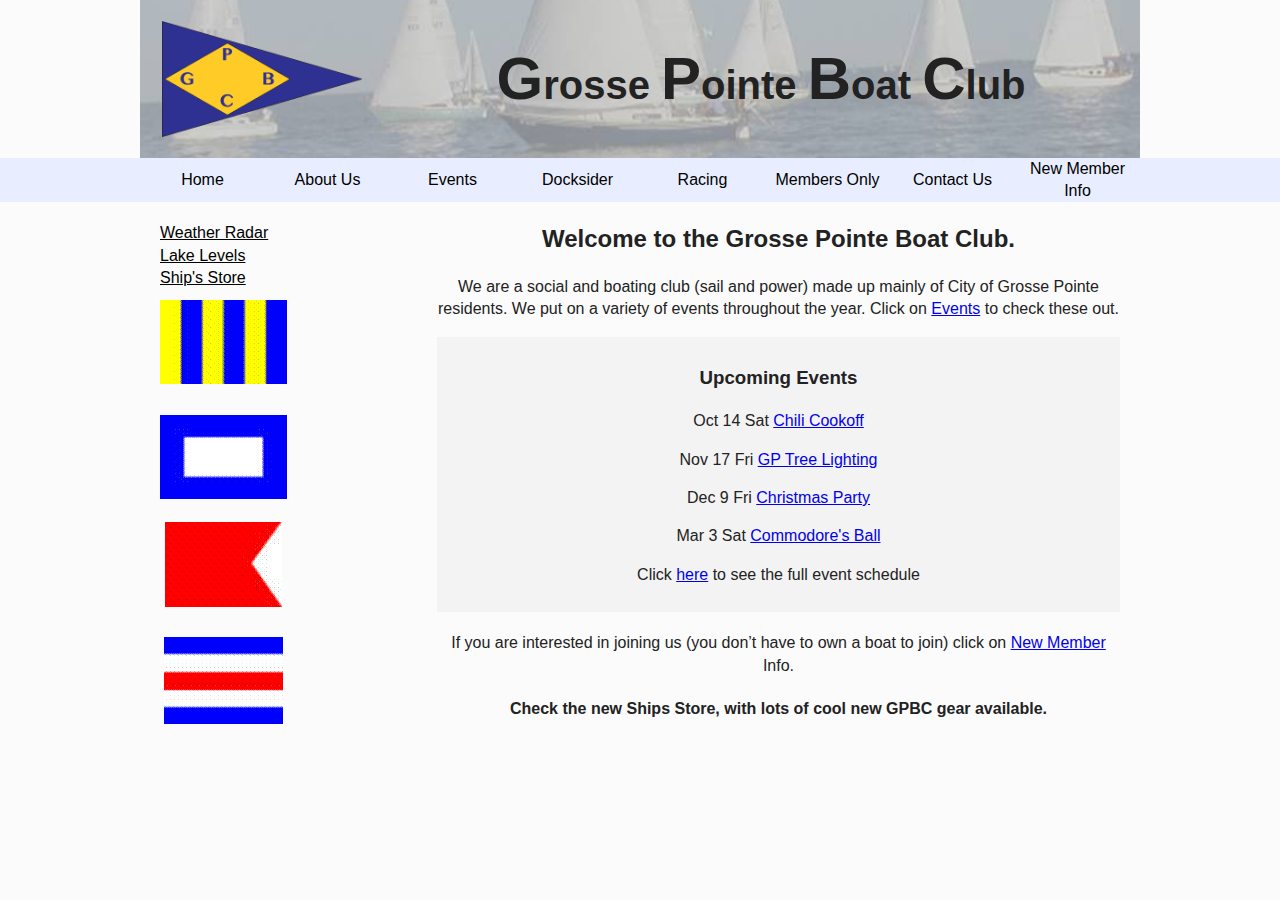
==== index.html @ 6b69a9a5 "Header styling and content changes." ====
<!doctype html>
<html class="no-js" lang="">
    <head>
        <meta charset="utf-8">
        <meta http-equiv="x-ua-compatible" content="ie=edge">
        <title>Grosse Pointe Boat Club Homepage</title>
        <meta name="description" content="">
        <meta name="viewport" content="width=device-width, initial-scale=1">

        <link rel="manifest" href="site.webmanifest">
        <link rel="apple-touch-icon" href="icon.png">
        <!-- Place favicon.ico in the root directory -->

        <link rel="stylesheet" href="css/normalize.css">
        <link rel="stylesheet" href="css/boilerplate.css">
        <link rel="stylesheet" href="libs/responsive-nav/responsive-nav.css">
        <script src="libs/responsive-nav/responsive-nav.min.js"></script>
        <link rel="stylesheet" href="css/custom/global.css" />
        <link rel="stylesheet" href="css/custom/index.css" />
    </head>
    <body>

      <!--[if lte IE 9]>
          <p class="browserupgrade">You are using an <strong>outdated</strong> browser. Please <a href="https://browsehappy.com/">upgrade your browser</a> to improve your experience and security.</p>
      <![endif]-->

      <!-- Page Content Begins -->

      <!-- Header content -->
      <header>
        <img src="img/gpbcFlag.png" alt="Grosse Pointe Boat Club Flag"/>
        <h1 class="desktop"><b>G</b><span>rosse </span><b>P</b><span>ointe </span><b>B</b><span>oat </span><b>C</b><span>lub<span></h1>
        <!-- <h1 class="mobile"><b>GPBC</b></h1> -->
      </header>

    <!-- Nav Content -->
    <menu>
      <a href="./index.html"><img class="logo mobile" src="img/gpbcFlag.png" /></a>
      <a href='#' id="custom-toggle" class="nav-toggle" aria-hidden="false">Menu</a>
    </menu>
      <div class="nav-bar">
        <nav class="nav-collapse">
                <div class="icon navItem"><a href="./index.html">Home</a></div>
                <div class="icon navItem"><a href="./about.html">About Us</a></div>
                <div class="icon navItem"><a href="img/pdf/eventSchedule.pdf" target="_blank">Events</a></div>
                <div class="icon navItem"><a href="http://us10.campaign-archive2.com/home/?u=386f546fe97ac197d1ae1ec9a&id=6bff07798b">Docksider</a></div>
                <div class="icon navItem"><a href="./racing.html">Racing</a></div>
                <div class="icon navItem"><a href="#">Members Only</a></div>
                <div class="icon navItem"><a href="#">Contact Us</a></div>
                <div class="icon navItem"><a href="#">New Member Info</a></div>
        </nav>
      </div>

      <!-- Main Content -->
        <section class="main">
            <div class="flagCol">
                <div class="flagColLinks">
                    <!-- Weather radar link -->
                    <a href="http://www.crh.noaa.gov/dtx">Weather Radar</a>
                    <!-- Lake levels link -->
                    <a href="http://www.lre.usace.army.mil/Missions/GreatLakesInformation/GreatLakesWaterLevels/WaterLevelForecast/MonthlyBulletinofGreatLakesWaterLevels.aspx">Lake Levels</a>
                    <!-- Ship's Store link -->
                    <a href="http://www.companycasuals.com/GPBCstore/start.jsp">Ship's Store</a>
                </div>
                <div class="flagColFlags">
                    <img src="img/maritimeFlags/gFlag.gif" alt="Maritime G flag"/>
                </div>
            </div>
            <div class="infoCol">
                <h2>Welcome to the Grosse Pointe Boat Club.</h2>
                <p>We are a social and boating club (sail and power) made up
                  mainly of City of Grosse Pointe residents.
                  We put on a variety of events throughout the year.
                  Click on <a href="img/pdf/eventSchedule.pdf">Events</a> to check these out.</p>
              <section class="upcomingEvents">
                  <h3>Upcoming Events</h3>
                  <div class="events">
                      <p><span>Oct 14 Sat </span><span><a href="img/pdf/chiliCookOff.pdf" target="_blank">Chili Cookoff</a></span></p>
                      <p><span>Nov 17 Fri </span><span><a href="img/pdf/wip.pdf" target="_blank">GP Tree Lighting</a></span></p>
                      <p><span>Dec 9 Fri </span><span><a href="img/pdf/xmas.pdf" target="_blank">Christmas Party</a></span></p>
                      <p><span>Mar 3 Sat </span><span><a href="img/pdf/wip.pdf" target="_blank">Commodore's Ball</a></span></p>
                  </div>
                  <p>Click <a href="img/pdf/eventSchedule.pdf" target="_blank">here</a> to see the full event schedule</p>
              </section>
                <p>If you are interested in joining us
                  (you don’t have to own a boat to join)
                  click on <a href="#">New Member</a> Info.
                </p>
                <h4>Check the new Ships Store, with lots of cool new GPBC gear available.</h4>

            </div>
        </section>

        <script src="js/vendor/modernizr-3.5.0.min.js"></script>
        <script src="https://code.jquery.com/jquery-3.2.1.min.js" integrity="sha256-hwg4gsxgFZhOsEEamdOYGBf13FyQuiTwlAQgxVSNgt4=" crossorigin="anonymous"></script>
        <script>window.jQuery || document.write('<script src="js/vendor/jquery-3.2.1.min.js"><\/script>')</script>
        <script>
            var nav = responsiveNav(".nav-collapse", { // Selector
                animate: true, // Boolean: Use CSS3 transitions, true or false
                transition: 350, // Integer: Speed of the transition, in milliseconds
                label: "Menu", // String: Label for the navigation toggle
                insert: "before", // String: Insert the toggle before or after the navigation
                customToggle: "custom-toggle", // Selector: Specify the ID of a custom toggle
                closeOnNavClick: false, // Boolean: Close the navigation when one of the links are clicked
                openPos: "static", // String: Position of the opened nav, relative or static
                navClass: "nav-collapse", // String: Default CSS class. If changed, you need to edit the CSS too!
                navActiveClass: "js-nav-active", // String: Class that is added to  element when nav is active
                jsClass: "js", // String: 'JS enabled' class which is added to  element
                init: function(){}, // Function: Init callback
                open: function(){
                  //$('menu .logo').toggle();
                }, // Function: Open callback
                close: function(){
                  //$('menu .logo)').toggle();
                } // Function: Close callback
            });
        </script>
        <script src="js/plugins.js"></script>
        <script src="js/main.js"></script>

        <!-- Google Analytics: change UA-XXXXX-Y to be your site's ID. -->
        <script>
            window.ga=function(){ga.q.push(arguments)};ga.q=[];ga.l=+new Date;
            ga('create','UA-XXXXX-Y','auto');ga('send','pageview')
        </script>
        <script src="https://www.google-analytics.com/analytics.js" async defer></script>
    </body>
</html>
---- css/boilerplate.css ----
/*! HTML5 Boilerplate v6.0.1 | MIT License | https://html5boilerplate.com/ */

/*
 * What follows is the result of much research on cross-browser styling.
 * Credit left inline and big thanks to Nicolas Gallagher, Jonathan Neal,
 * Kroc Camen, and the H5BP dev community and team.
 */

/* ==========================================================================
   Base styles: opinionated defaults
   ========================================================================== */

html {
    color: #222;
    font-size: 1em;
    line-height: 1.4;
}

/*
 * Remove text-shadow in selection highlight:
 * https://twitter.com/miketaylr/status/12228805301
 *
 * Vendor-prefixed and regular ::selection selectors cannot be combined:
 * https://stackoverflow.com/a/16982510/7133471
 *
 * Customize the background color to match your design.
 */

::-moz-selection {
    background: #b3d4fc;
    text-shadow: none;
}

::selection {
    background: #b3d4fc;
    text-shadow: none;
}

/*
 * A better looking default horizontal rule
 */

hr {
    display: block;
    height: 1px;
    border: 0;
    border-top: 1px solid #ccc;
    margin: 1em 0;
    padding: 0;
}

/*
 * Remove the gap between audio, canvas, iframes,
 * images, videos and the bottom of their containers:
 * https://github.com/h5bp/html5-boilerplate/issues/440
 */

audio,
canvas,
iframe,
img,
svg,
video {
    vertical-align: middle;
}

/*
 * Remove default fieldset styles.
 */

fieldset {
    border: 0;
    margin: 0;
    padding: 0;
}

/*
 * Allow only vertical resizing of textareas.
 */

textarea {
    resize: vertical;
}

/* ==========================================================================
   Browser Upgrade Prompt
   ========================================================================== */

.browserupgrade {
    margin: 0.2em 0;
    background: #ccc;
    color: #000;
    padding: 0.2em 0;
}

/* ==========================================================================
   Author's custom styles
   ========================================================================== */

















/* ==========================================================================
   Helper classes
   ========================================================================== */

/*
 * Hide visually and from screen readers
 */

.hidden {
    display: none !important;
}

/*
 * Hide only visually, but have it available for screen readers:
 * https://snook.ca/archives/html_and_css/hiding-content-for-accessibility
 *
 * 1. For long content, line feeds are not interpreted as spaces and small width
 *    causes content to wrap 1 word per line:
 *    https://medium.com/@jessebeach/beware-smushed-off-screen-accessible-text-5952a4c2cbfe
 */

.visuallyhidden {
    border: 0;
    clip: rect(0 0 0 0);
    -webkit-clip-path: inset(50%);
    clip-path: inset(50%);
    height: 1px;
    margin: -1px;
    overflow: hidden;
    padding: 0;
    position: absolute;
    width: 1px;
    white-space: nowrap; /* 1 */
}

/*
 * Extends the .visuallyhidden class to allow the element
 * to be focusable when navigated to via the keyboard:
 * https://www.drupal.org/node/897638
 */

.visuallyhidden.focusable:active,
.visuallyhidden.focusable:focus {
    clip: auto;
    -webkit-clip-path: none;
    clip-path: none;
    height: auto;
    margin: 0;
    overflow: visible;
    position: static;
    width: auto;
    white-space: inherit;
}

/*
 * Hide visually and from screen readers, but maintain layout
 */

.invisible {
    visibility: hidden;
}

/*
 * Clearfix: contain floats
 *
 * For modern browsers
 * 1. The space content is one way to avoid an Opera bug when the
 *    `contenteditable` attribute is included anywhere else in the document.
 *    Otherwise it causes space to appear at the top and bottom of elements
 *    that receive the `clearfix` class.
 * 2. The use of `table` rather than `block` is only necessary if using
 *    `:before` to contain the top-margins of child elements.
 */

.clearfix:before,
.clearfix:after {
    content: " "; /* 1 */
    display: table; /* 2 */
}

.clearfix:after {
    clear: both;
}


/* ==========================================================================
   EXAMPLE Media Queries for Responsive Design.
   These examples override the primary ('mobile first') styles.
   Modify as content requires.
   ========================================================================== */

@media only screen and (min-width: 35em) {
    /* Style adjustments for viewports that meet the condition */
}

@media print,
       (-webkit-min-device-pixel-ratio: 1.25),
       (min-resolution: 1.25dppx),
       (min-resolution: 120dpi) {
    /* Style adjustments for high resolution devices */
}

/* ==========================================================================
   Print styles.
   Inlined to avoid the additional HTTP request:
   http://www.phpied.com/delay-loading-your-print-css/
   ========================================================================== */

@media print {
    *,
    *:before,
    *:after {
        background: transparent !important;
        color: #000 !important; /* Black prints faster:
                                   http://www.sanbeiji.com/archives/953 */
        box-shadow: none !important;
        text-shadow: none !important;
    }

    a,
    a:visited {
        text-decoration: underline;
    }

    a[href]:after {
        content: " (" attr(href) ")";
    }

    abbr[title]:after {
        content: " (" attr(title) ")";
    }

    /*
     * Don't show links that are fragment identifiers,
     * or use the `javascript:` pseudo protocol
     */

    a[href^="#"]:after,
    a[href^="javascript:"]:after {
        content: "";
    }

    pre {
        white-space: pre-wrap !important;
    }
    pre,
    blockquote {
        border: 1px solid #999;
        page-break-inside: avoid;
    }

    /*
     * Printing Tables:
     * http://css-discuss.incutio.com/wiki/Printing_Tables
     */

    thead {
        display: table-header-group;
    }

    tr,
    img {
        page-break-inside: avoid;
    }

    p,
    h2,
    h3 {
        orphans: 3;
        widows: 3;
    }

    h2,
    h3 {
        page-break-after: avoid;
    }
}
---- libs/responsive-nav/responsive-nav.css ----
/*! responsive-nav.js 1.0.39 by @viljamis */

.nav-collapse ul {
  margin: 0;
  padding: 0;
  width: 100%;
  display: block;
  list-style: none;
}

.nav-collapse li {
  width: 100%;
  display: block;
}

.js .nav-collapse {
  clip: rect(0 0 0 0);
  max-height: 0;
  position: absolute;
  /*display: block;*/
  overflow: hidden;
  zoom: 1;
}

.nav-collapse.opened {
  max-height: 9999px;
}

.nav-toggle {
  -webkit-tap-highlight-color: rgba(0,0,0,0);
  -webkit-touch-callout: none;
  -webkit-user-select: none;
  -moz-user-select: none;
  -ms-user-select: none;
  -o-user-select: none;
  user-select: none;
}

@media screen and (min-width: 625px) {
  .js .nav-collapse {
    position: relative;
  }
  .js .nav-collapse.closed {
    max-height: none;
  }
  .nav-toggle {
    display: none;
  }
}
---- css/custom/global.css ----
/* Global Styling */
*, *:before, *:after {
  box-sizing: inherit;
}
html {
  box-sizing: border-box;
  font-family: sans-serif;
}

body {
    background-color: rgb(251, 251, 251);
}
/* Header Styling */
header {
  display: flex;
  align-items: center;
  width: 100%;
  max-width: 1000px;
  margin: 0px auto;
  padding: 10px 0px;
  background-image: url("../../img/sailboatsCropped.jpg") ;
  /*background-size: initial;*/
  background-repeat: no-repeat;
}

header * {
  display: inline;
}

header img {
  /*height: 96px;*/
  width: 200px;
  /*flex: 1;
  margin-top: 10px;*/
  margin-left: 22px;
}

header h1 {
  flex: 1;
  font-size: 40px;
  margin-left: 20px;
  text-align: center;
}

header b {
  font-size: 60px;
}

menu {
  display: flex;
  align-items: center;
  width: 100%;
  padding: 0px 10px;
  background-color: #e8eeff;
  margin: 0px;
  justify-content: space-between;
}

menu .logo {
  margin: 5px;
  width: 157px;
  /*width: 40px;*/
}

menu .nav-toggle {
  padding-right: 10px;
  text-decoration: none;
  color: black;
  font-size: 1.3rem;
}

.nav-bar {
  width: 100%;
  background: #e8eeff;
}

/* Navbar styling */
nav {
  display: flex;
  align-items: center;
  width: 100%;
  max-width: 1000px;
  margin: 0px auto;
  /*background: #e8eeff;*/
  /*justify-content: space-around;*/
}

#menu-toggle {display: none;}
.label-toggle {display: none;}

nav .icon {
  /*display: flex;*/
  flex: 1;
  text-align: center;
  padding:0px 10px;
  /*pointer-events: none;*/

}

nav .navItem {
  float: none;
  display: inline-block;
  width: auto;
  /*margin-left: .4em;*/
  /*margin-right: .2em;*/
}
nav a {
    color: black;
    text-decoration: none;
    transition: all .5s ease;
    text-align: center;

}

nav a:hover {
    /*background-color: #ccc;*/
    color: #aaa;
}

.mobile {
    display: none;
}


/* Main content styling */
.main {
  display: flex;
  /*align-items: center;*/
  width: 100%;
  max-width: 1000px;
  margin: 0px auto;
  padding-bottom: 40px;

}

.main div {

}

.flagCol {
    flex: 1;
    padding-left: 20px;
    margin: 20px 16px 0px 0px;
    /*background-color: #e8eeff;*/


}

.flagColLinks {
  margin-bottom: 10px;
  /*background: #eee;*/

}

.flagColLinks a {
  display: block;
  color: black;
}

.infoCol {
    text-align: center;
    flex: 3;
    /*padding: 0px 20px;*/
}
.infoCol p {
  padding: 0px 20px;
}

.infoSplash {
  display: flex;
  align-items: flex-end;
  justify-content: center;
  /*background: url(../../img/racing/secondWindCropped.jpg) no-repeat;
  background-position: bottom;
  background-size: 100%;*/
  height: 300px;
}
.infoSplash h2 {
  font-size: 5rem;
  text-align: center;
  color: #fff;
}

@media (max-width: 850px) {
  .infoSplash h2{
    font-size: 4.5rem;
  }
}

@media (max-width: 768px) {
    header h1 {
        margin: 0px;
    }
    header h1 span {
        display: none;
    }
    header h1 b {
        font-size: 90px;
    }
    .navBar {
        position:fixed;
    }
    .main {
        text-align: center;
    }
    .flagCol {
        display: none;
    }

}

/* Media Queries for responsive design */
@media (max-width: 625px) {
    header {
        display: none;
    }
    .mobile {
        display: inline-flex;
        flex-basis: 5rem;
    }
    .mobile.menu {
        width: 5rem;
        flex: none;
    }

    nav {
      flex-direction: column;
        justify-content: space-around;
        /*position: fixed;*/
    }

    nav a {
          font-size: 1.7rem;
    }

    /*nav .navItem {
        display: none;
    }*/

    body {
        background: url("../../img/sailboats.jpg") no-repeat center center fixed;
        background-size: cover;
        /*background-repeat: no-repeat;*/
    }

    .flagCol {
        display: none;
    }

    .infoSplash {
      height: auto;
      background: none;
    }
    .infoSplash h2 {
      font-size: 2rem;
      color: black;
    }



}
---- css/custom/index.css ----
@media (max-width: 325px) {
    .events span {
        display: block;
    }
}

.upcomingEvents {
    background: rgba(238, 238, 238, 0.6);
    padding: 10px 30px;
    margin-bottom: 20px;
    margin-right: 20px;
    margin-left: 20px;

}

.upcomingEvents h3 {
    text-align: center;
}
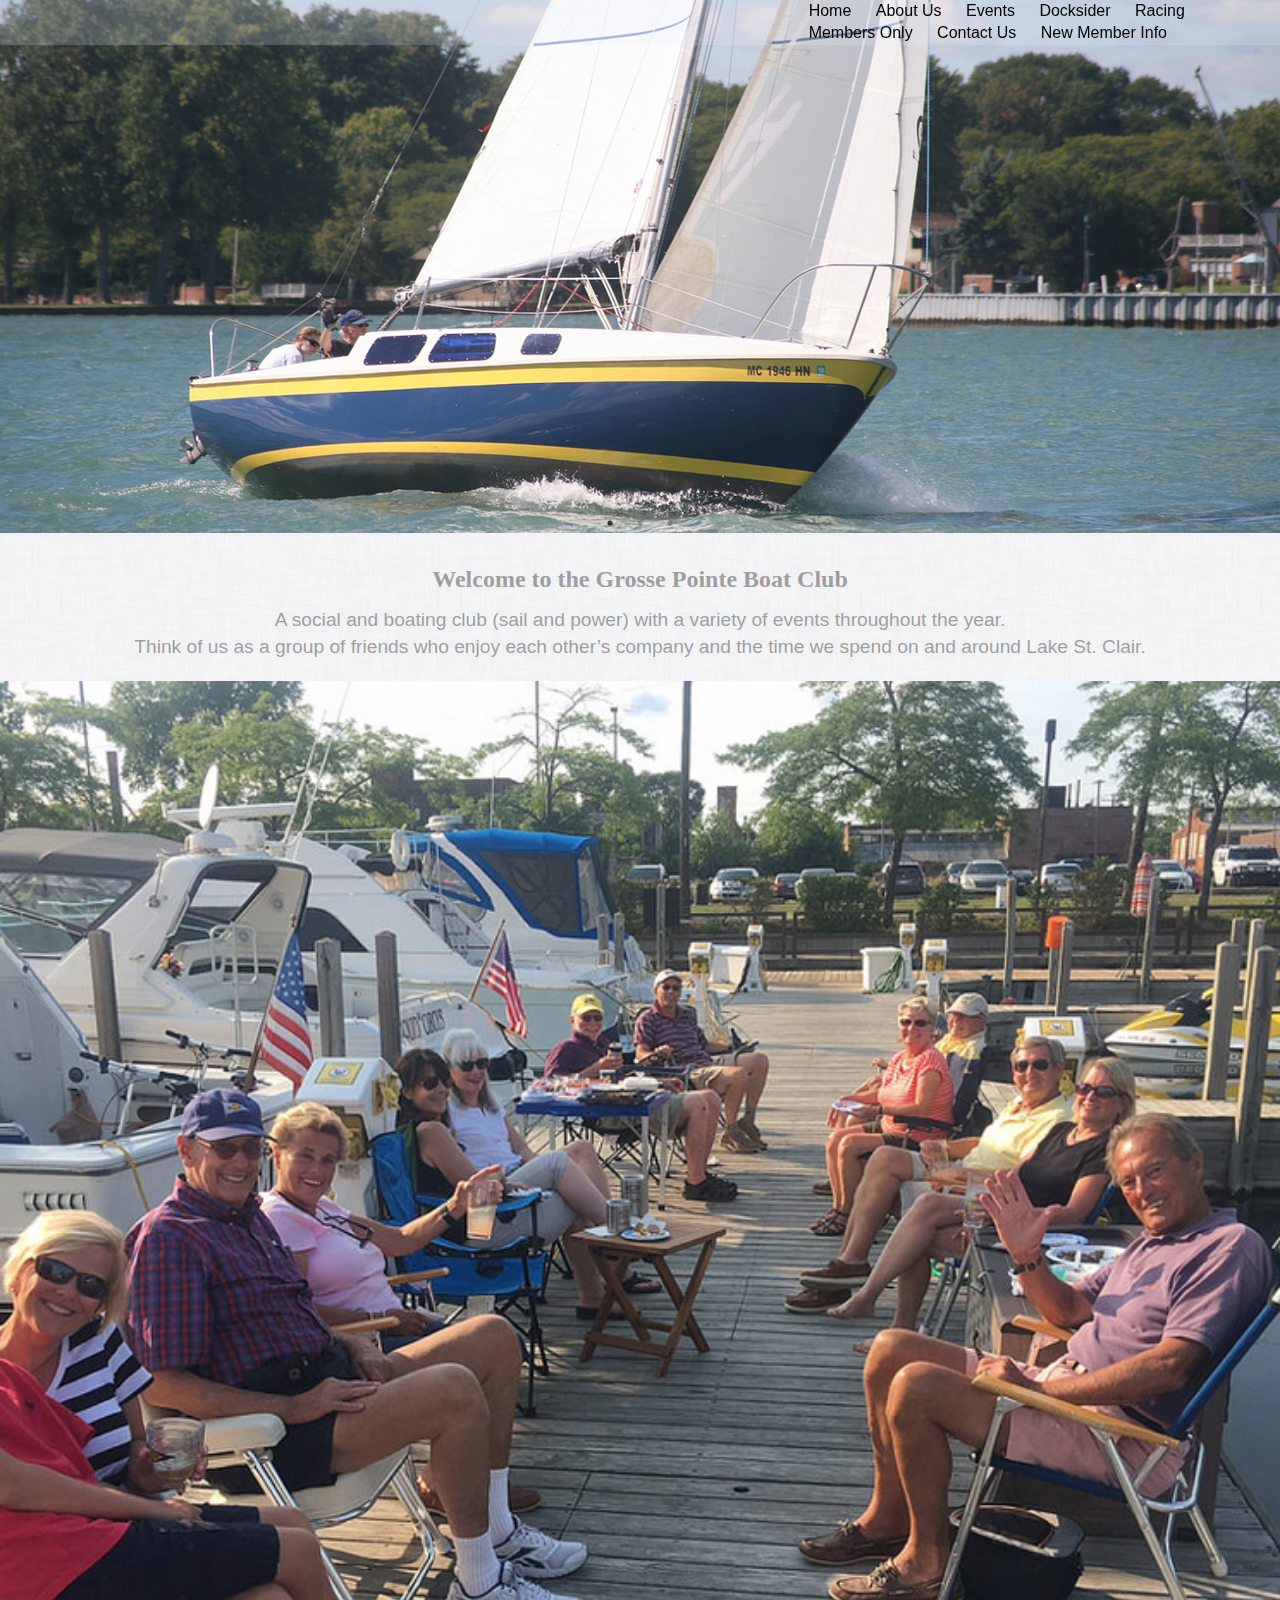
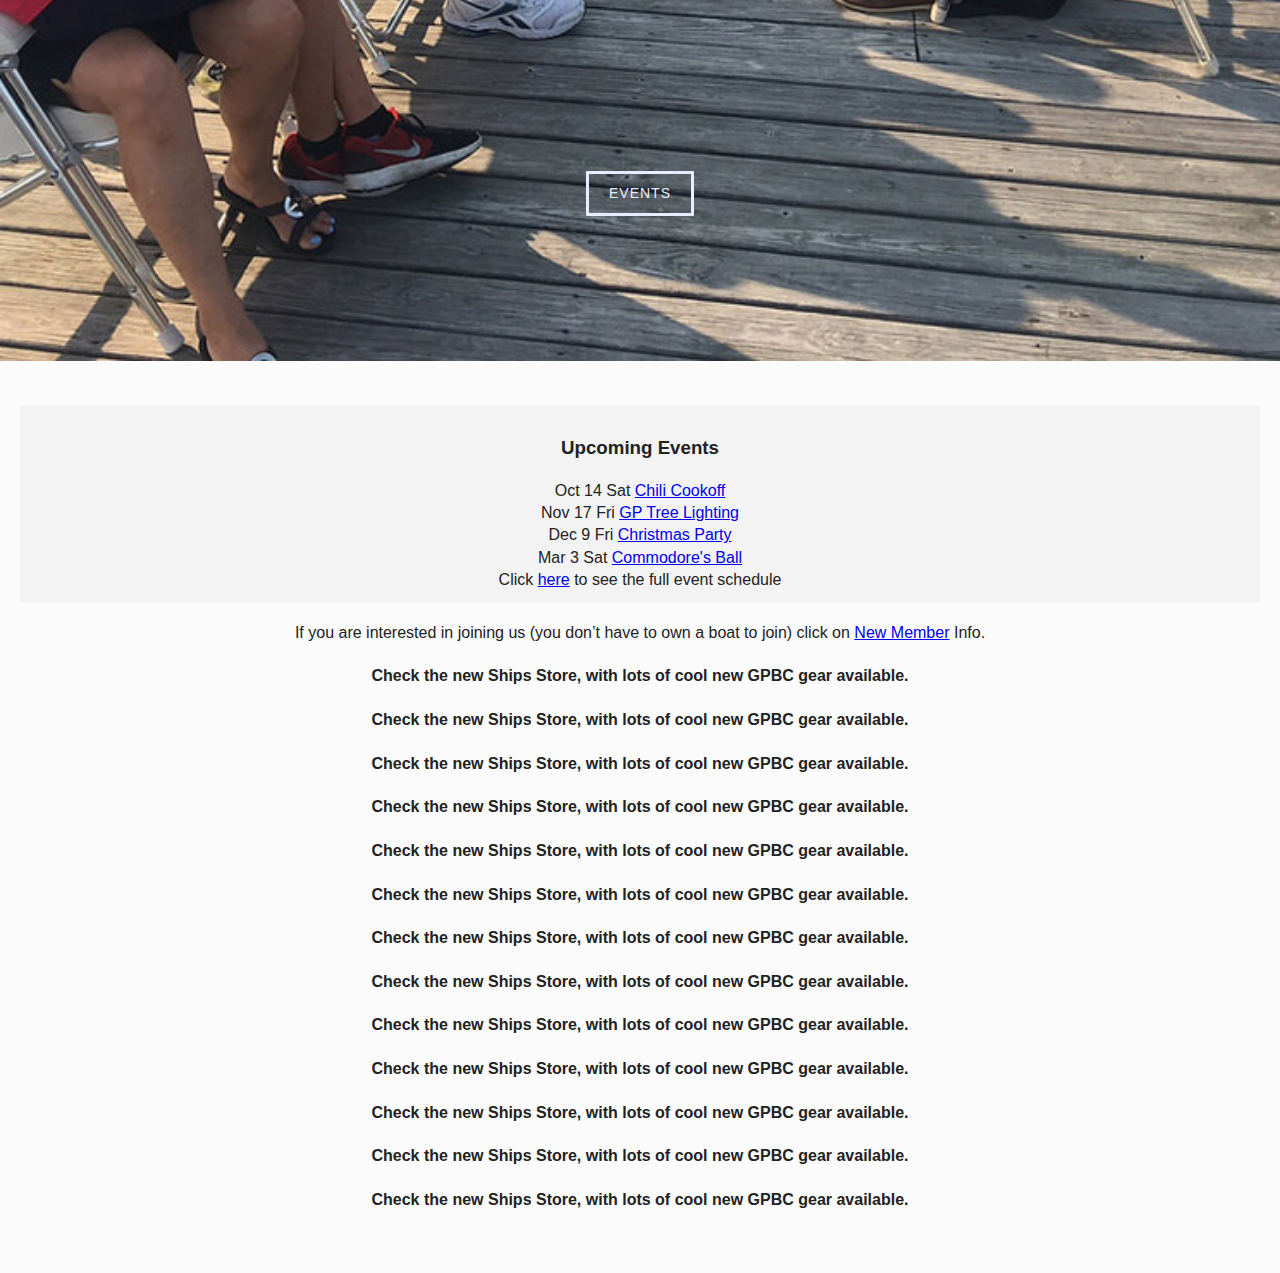
==== commit 44107fe9: "Responsive design for index.html page." ====
--- a/index.html
+++ b/index.html
@@ -15,6 +15,8 @@
         <link rel="stylesheet" href="css/boilerplate.css">
         <link rel="stylesheet" href="libs/responsive-nav/responsive-nav.css">
         <script src="libs/responsive-nav/responsive-nav.min.js"></script>
+        <link rel="stylesheet" href="libs/slick/slick.css" />
+        <link rel="stylesheet" href="libs/slick/slick-theme.css" />
         <link rel="stylesheet" href="css/custom/global.css" />
         <link rel="stylesheet" href="css/custom/index.css" />
     </head>
@@ -34,44 +36,53 @@
       </header>
 
     <!-- Nav Content -->
-    <menu>
-      <a href="./index.html"><img class="logo mobile" src="img/gpbcFlag.png" /></a>
-      <a href='#' id="custom-toggle" class="nav-toggle" aria-hidden="false">Menu</a>
-    </menu>
-      <div class="nav-bar">
-        <nav class="nav-collapse">
-                <div class="icon navItem"><a href="./index.html">Home</a></div>
-                <div class="icon navItem"><a href="./about.html">About Us</a></div>
-                <div class="icon navItem"><a href="img/pdf/eventSchedule.pdf" target="_blank">Events</a></div>
-                <div class="icon navItem"><a href="http://us10.campaign-archive2.com/home/?u=386f546fe97ac197d1ae1ec9a&id=6bff07798b">Docksider</a></div>
-                <div class="icon navItem"><a href="./racing.html">Racing</a></div>
-                <div class="icon navItem"><a href="#">Members Only</a></div>
-                <div class="icon navItem"><a href="#">Contact Us</a></div>
-                <div class="icon navItem"><a href="#">New Member Info</a></div>
-        </nav>
-      </div>
+      <nav>
+          <menu>
+            <a href="./index.html"><img class="logo mobile" src="img/gpbcFlagLogo.png" /></a>
+            <a href='#' id="custom-toggle" class="nav-toggle" aria-hidden="false">Menu</a>
+          </menu>
+          <div class="nav-collapse">
+                  <div class="icon navItem"><a href="./index.html">Home</a></div>
+                  <div class="icon navItem"><a href="./about.html">About Us</a></div>
+                  <div class="icon navItem"><a href="img/pdf/eventSchedule.pdf" target="_blank">Events</a></div>
+                  <div class="icon navItem"><a href="http://us10.campaign-archive2.com/home/?u=386f546fe97ac197d1ae1ec9a&id=6bff07798b">Docksider</a></div>
+                  <div class="icon navItem"><a href="./racing.html">Racing</a></div>
+                  <div class="icon navItem"><a href="#">Members Only</a></div>
+                  <div class="icon navItem"><a href="#">Contact Us</a></div>
+                  <div class="icon navItem"><a href="#">New Member Info</a></div>
+          </div>
+      </nav
 
       <!-- Main Content -->
         <section class="main">
-            <div class="flagCol">
-                <div class="flagColLinks">
-                    <!-- Weather radar link -->
-                    <a href="http://www.crh.noaa.gov/dtx">Weather Radar</a>
-                    <!-- Lake levels link -->
-                    <a href="http://www.lre.usace.army.mil/Missions/GreatLakesInformation/GreatLakesWaterLevels/WaterLevelForecast/MonthlyBulletinofGreatLakesWaterLevels.aspx">Lake Levels</a>
-                    <!-- Ship's Store link -->
-                    <a href="http://www.companycasuals.com/GPBCstore/start.jsp">Ship's Store</a>
-                </div>
-                <div class="flagColFlags">
-                    <img src="img/maritimeFlags/gFlag.gif" alt="Maritime G flag"/>
-                </div>
+            <div class="carousel small">
+              <div class="imgSmall"><img src="img/racing/secondWind/secondWind_small.jpg" alt=""/></div>
+              <div class="imgMed"><img src="img/racing/secondWind/secondWind_small.jpg" alt=""/></div>
+              <div class="imgLarge"><img src="img/racing/secondWind/secondWind_small.jpg" alt=""/></div>
             </div>
+            <div class="carousel med">
+              <div class="imgSmall"><img src="img/racing/secondWind/secondWind_med.jpg" alt=""/></div>
+              <div class="imgMed"><img src="img/racing/secondWind/secondWind_med.jpg" alt=""/></div>
+              <div class="imgLarge"><img src="img/racing/secondWind/secondWind_med.jpg" alt=""/></div>
+            </div>
+            <div class="carousel large">
+              <div class="imgSmall"><img src="img/racing/secondWind/secondWind_large.jpg" alt=""/></div>
+              <div class="imgMed"><img src="img/racing/secondWind/secondWind_large.jpg" alt=""/></div>
+              <div class="imgLarge"><img src="img/racing/secondWind/secondWind_large.jpg" alt=""/></div>
+            </div>
+
             <div class="infoCol">
-                <h2>Welcome to the Grosse Pointe Boat Club.</h2>
-                <p>We are a social and boating club (sail and power) made up
-                  mainly of City of Grosse Pointe residents.
-                  We put on a variety of events throughout the year.
-                  Click on <a href="img/pdf/eventSchedule.pdf">Events</a> to check these out.</p>
+              <div class="intro">
+                <h2>Welcome to the Grosse Pointe Boat Club</h2>
+                <p>A social and boating club (sail and power) with a variety of events throughout the year.</p>
+                <p>Think of us as a group of friends who enjoy each other’s company and the time we spend on and around Lake St. Clair.</p>
+                  <!-- Click on <a href="img/pdf/eventSchedule.pdf">Events</a> to check these out.</p> -->
+              </div>
+              <div class="events">
+
+                <img src="img/party/partyPhoto_small.jpg" />
+                <a class="btn" href="#">Events</a>
+              </div>
               <section class="upcomingEvents">
                   <h3>Upcoming Events</h3>
                   <div class="events">
@@ -88,32 +99,28 @@
                 </p>
                 <h4>Check the new Ships Store, with lots of cool new GPBC gear available.</h4>
 
+                <h4>Check the new Ships Store, with lots of cool new GPBC gear available.</h4>
+                <h4>Check the new Ships Store, with lots of cool new GPBC gear available.</h4>
+                <h4>Check the new Ships Store, with lots of cool new GPBC gear available.</h4>
+                <h4>Check the new Ships Store, with lots of cool new GPBC gear available.</h4>
+                <h4>Check the new Ships Store, with lots of cool new GPBC gear available.</h4>
+                <h4>Check the new Ships Store, with lots of cool new GPBC gear available.</h4>
+                <h4>Check the new Ships Store, with lots of cool new GPBC gear available.</h4>
+                <h4>Check the new Ships Store, with lots of cool new GPBC gear available.</h4>
+                <h4>Check the new Ships Store, with lots of cool new GPBC gear available.</h4>
+                <h4>Check the new Ships Store, with lots of cool new GPBC gear available.</h4>
+                <h4>Check the new Ships Store, with lots of cool new GPBC gear available.</h4>
+                <h4>Check the new Ships Store, with lots of cool new GPBC gear available.</h4>
             </div>
         </section>
 
         <script src="js/vendor/modernizr-3.5.0.min.js"></script>
         <script src="https://code.jquery.com/jquery-3.2.1.min.js" integrity="sha256-hwg4gsxgFZhOsEEamdOYGBf13FyQuiTwlAQgxVSNgt4=" crossorigin="anonymous"></script>
         <script>window.jQuery || document.write('<script src="js/vendor/jquery-3.2.1.min.js"><\/script>')</script>
-        <script>
-            var nav = responsiveNav(".nav-collapse", { // Selector
-                animate: true, // Boolean: Use CSS3 transitions, true or false
-                transition: 350, // Integer: Speed of the transition, in milliseconds
-                label: "Menu", // String: Label for the navigation toggle
-                insert: "before", // String: Insert the toggle before or after the navigation
-                customToggle: "custom-toggle", // Selector: Specify the ID of a custom toggle
-                closeOnNavClick: false, // Boolean: Close the navigation when one of the links are clicked
-                openPos: "static", // String: Position of the opened nav, relative or static
-                navClass: "nav-collapse", // String: Default CSS class. If changed, you need to edit the CSS too!
-                navActiveClass: "js-nav-active", // String: Class that is added to  element when nav is active
-                jsClass: "js", // String: 'JS enabled' class which is added to  element
-                init: function(){}, // Function: Init callback
-                open: function(){
-                  //$('menu .logo').toggle();
-                }, // Function: Open callback
-                close: function(){
-                  //$('menu .logo)').toggle();
-                } // Function: Close callback
-            });
+        <script src="libs/slick/slick.js"></script>
+        <script src="js/menu.js"></script>
+        <script src="js/carousel.js"></script>
+        <script type="text/javascript">
         </script>
         <script src="js/plugins.js"></script>
         <script src="js/main.js"></script>
--- a/css/custom/global.css
+++ b/css/custom/global.css
@@ -10,9 +10,34 @@
 body {
     background-color: rgb(251, 251, 251);
 }
+
+.btn {
+  display: inline-block;
+  margin-bottom: 0;
+  font-weight: 500;
+  text-align: center;
+  vertical-align: middle;
+  cursor: pointer;
+  background-image: none;
+  border: 3px solid transparent;
+  white-space: nowrap;
+  padding: 8px 20px;
+  font-size: 14px;
+  line-height: 1.66666667;
+  border-radius: 1px;
+  user-select: none;
+  text-transform: uppercase;
+  letter-spacing: 1px;
+  transition: all 0.5s ease;
+  color: rgba(232, 238, 255, 1);
+  background-color: transparent;
+  border-color: rgba(232, 238, 255, 1);
+  text-decoration: none;
+}
 /* Header Styling */
 header {
   display: flex;
+  flex-direction: column;
   align-items: center;
   width: 100%;
   max-width: 1000px;
@@ -23,6 +48,10 @@
   background-repeat: no-repeat;
 }
 
+header {
+  display: none;
+}
+
 header * {
   display: inline;
 }
@@ -51,13 +80,18 @@
   align-items: center;
   width: 100%;
   padding: 0px 10px;
-  background-color: #e8eeff;
+  background-color: rgba(232, 238, 255, 0.2);
   margin: 0px;
   justify-content: space-between;
 }
+h2 {
+  margin: 0px;
+  padding: 10px;
+}
 
 menu .logo {
   margin: 5px;
+  margin-top: 10px;
   width: 157px;
   /*width: 40px;*/
 }
@@ -71,16 +105,21 @@
 
 .nav-bar {
   width: 100%;
-  background: #e8eeff;
+  background: rgba(232, 238, 255, 0.2);
 }
 
 /* Navbar styling */
 nav {
+  position: fixed;
+  right: 0;
+  left: 0;
   display: flex;
   align-items: center;
   width: 100%;
-  max-width: 1000px;
+  /*max-width: 1000px;*/
   margin: 0px auto;
+  background: rgba(232, 238, 255, 0.2);
+  z-index: 100;
   /*background: #e8eeff;*/
   /*justify-content: space-around;*/
 }
@@ -97,6 +136,10 @@
 
 }
 
+/*nav .nav-collapse {
+  display: flex;
+}*/
+
 nav .navItem {
   float: none;
   display: inline-block;
@@ -124,25 +167,16 @@
 
 /* Main content styling */
 .main {
-  display: flex;
+  /*display: flex;*/
   /*align-items: center;*/
   width: 100%;
-  max-width: 1000px;
+  /*max-width: 1000px;*/
   margin: 0px auto;
   padding-bottom: 40px;
 
 }
 
 .main div {
-
-}
-
-.flagCol {
-    flex: 1;
-    padding-left: 20px;
-    margin: 20px 16px 0px 0px;
-    /*background-color: #e8eeff;*/
-
 
 }
 
@@ -162,8 +196,18 @@
     flex: 3;
     /*padding: 0px 20px;*/
 }
+
+.infoCol h2 {
+  font-family: serif;
+  /*text-transform: uppercase;*/
+}
 .infoCol p {
   padding: 0px 20px;
+  margin: 0px;
+}
+
+.infoCol img {
+  width: 100%
 }
 
 .infoSplash {
--- a/css/custom/index.css
+++ b/css/custom/index.css
@@ -2,6 +2,55 @@
     .events span {
         display: block;
     }
+}
+
+.carousel.slick-slider {
+  margin: 0px;
+}
+.carousel.small {
+  display: none;
+}
+.carousel.med {
+  display: none;
+}
+.carousel.large {
+  display: block;
+}
+.carousel img {
+  width: 100%;
+}
+
+.slick-dots {
+  bottom: 0px;
+}
+
+.infoCol .intro {
+  background: linear-gradient( rgba(232, 238, 255, 0.1), rgba(232, 238, 255, 0.1)), url("../../img/textures/dust_scratches.png");
+  color: rgba(120,120,120, 0.7);
+  padding: 20px 10px;
+}
+
+.intro p {
+  font-size: 1.2rem;
+}
+
+.events {
+
+}
+
+.eventSpacer {
+
+  position: relative;
+}
+
+.events .btn {
+  position: relative;
+  bottom: 190px;
+  vertical-align: middle;
+}
+
+.events img {
+
 }
 
 .upcomingEvents {
@@ -16,3 +65,29 @@
 .upcomingEvents h3 {
     text-align: center;
 }
+
+/*@media (min-width: 385px) and (max-width: 600px) {
+  .carousel.small {
+    display: none;
+  }
+
+  .carousel.med {
+    display: block;
+  }
+
+  .carousel.large {
+    display: none;
+  }
+}
+
+@media (max-width: 384px) {
+  .carousel.small {
+    display: block;
+  }
+  .carousel.med {
+    display: none;
+  }
+  .carousel.large {
+    display: none;
+  }
+}*/
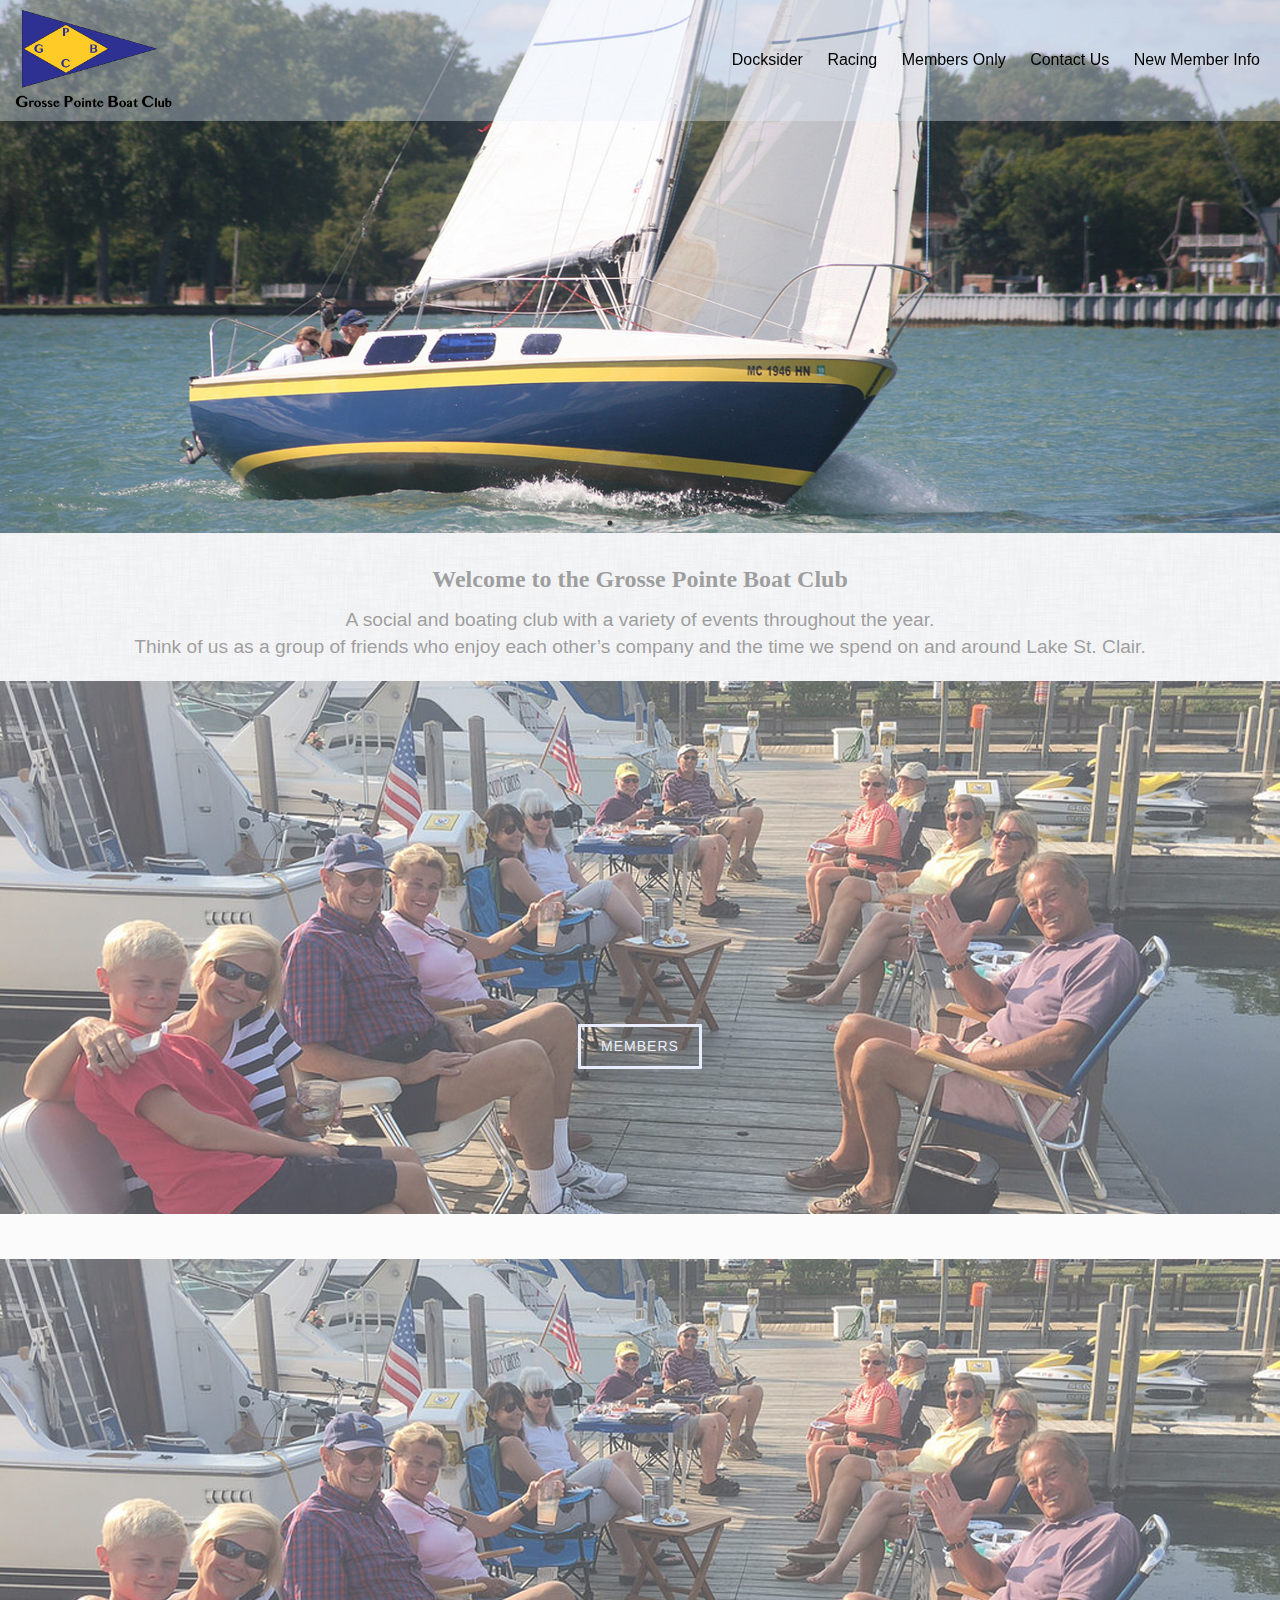
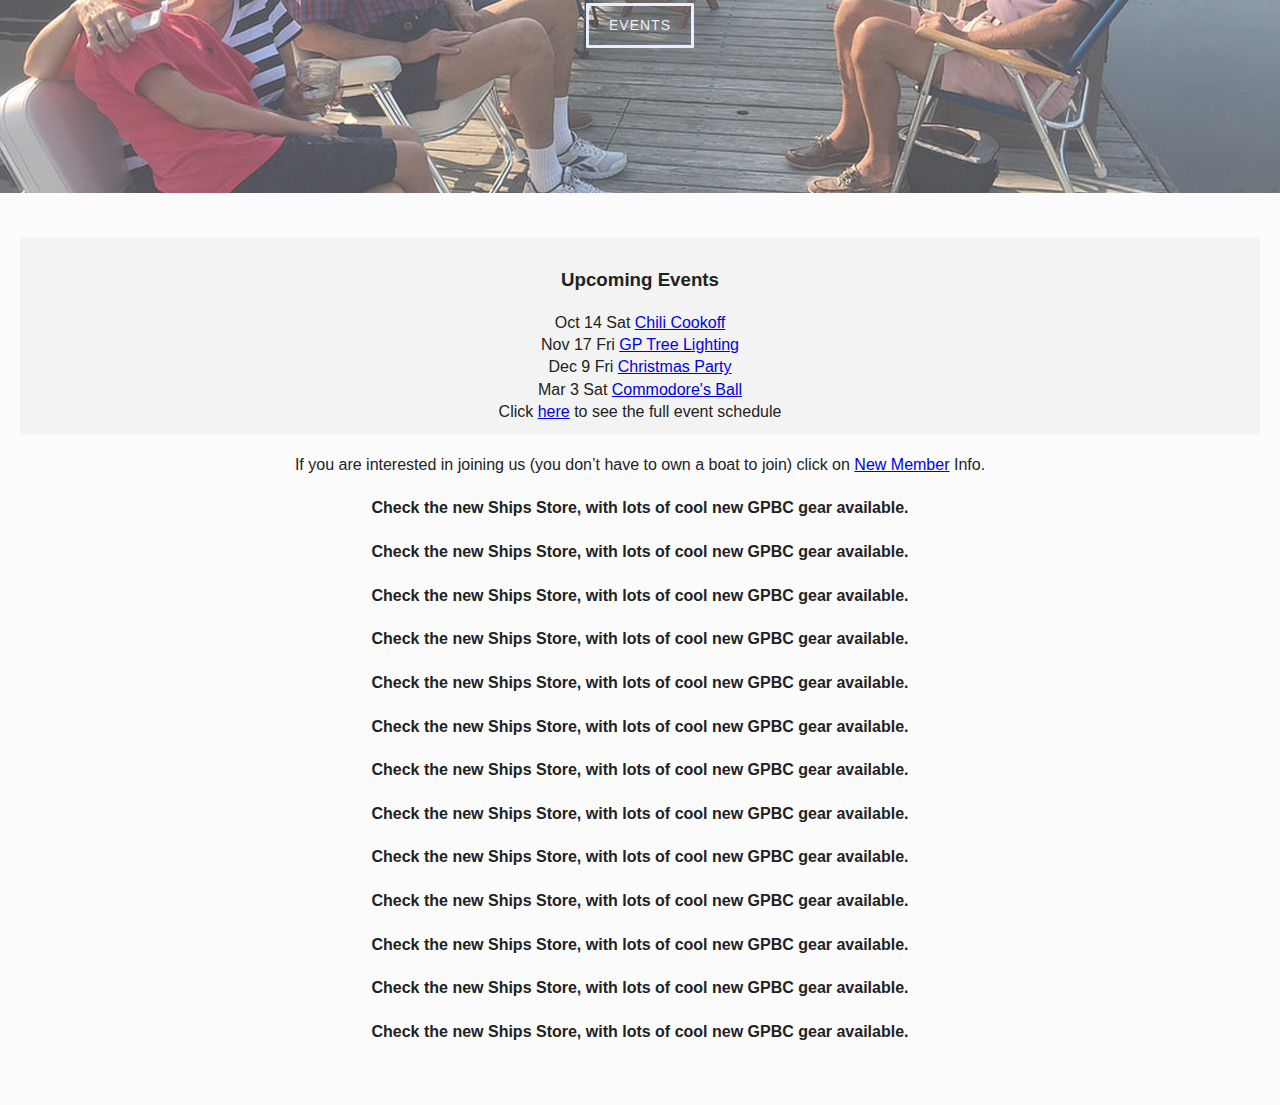
==== commit a9afa7dd: "wonderful source control." ====
--- a/index.html
+++ b/index.html
@@ -40,17 +40,15 @@
           <menu>
             <a href="./index.html"><img class="logo mobile" src="img/gpbcFlagLogo.png" /></a>
             <a href='#' id="custom-toggle" class="nav-toggle" aria-hidden="false">Menu</a>
+            <div class="nav-collapse">
+                    <div class="icon navItem"><a href="http://us10.campaign-archive2.com/home/?u=386f546fe97ac197d1ae1ec9a&id=6bff07798b">Docksider</a></div>
+                    <div class="icon navItem"><a href="./racing.html">Racing</a></div>
+                    <div class="icon navItem"><a href="#">Members Only</a></div>
+                    <div class="icon navItem"><a href="#">Contact Us</a></div>
+                    <div class="icon navItem"><a href="#">New Member Info</a></div>
+            </div>
           </menu>
-          <div class="nav-collapse">
-                  <div class="icon navItem"><a href="./index.html">Home</a></div>
-                  <div class="icon navItem"><a href="./about.html">About Us</a></div>
-                  <div class="icon navItem"><a href="img/pdf/eventSchedule.pdf" target="_blank">Events</a></div>
-                  <div class="icon navItem"><a href="http://us10.campaign-archive2.com/home/?u=386f546fe97ac197d1ae1ec9a&id=6bff07798b">Docksider</a></div>
-                  <div class="icon navItem"><a href="./racing.html">Racing</a></div>
-                  <div class="icon navItem"><a href="#">Members Only</a></div>
-                  <div class="icon navItem"><a href="#">Contact Us</a></div>
-                  <div class="icon navItem"><a href="#">New Member Info</a></div>
-          </div>
+
       </nav
 
       <!-- Main Content -->
@@ -72,15 +70,25 @@
             </div>
 
             <div class="infoCol">
-              <div class="intro">
+              <div class="info">
                 <h2>Welcome to the Grosse Pointe Boat Club</h2>
-                <p>A social and boating club (sail and power) with a variety of events throughout the year.</p>
+                <p>A social and boating club with a variety of events throughout the year.</p>
                 <p>Think of us as a group of friends who enjoy each other’s company and the time we spend on and around Lake St. Clair.</p>
                   <!-- Click on <a href="img/pdf/eventSchedule.pdf">Events</a> to check these out.</p> -->
               </div>
-              <div class="events">
+              <div class="splash members">
 
-                <img src="img/party/partyPhoto_small.jpg" />
+                <img class="small" src="img/party/partyPhoto_small.jpg" />
+                <img class="med" src="img/party/partyPhoto_med.jpg" />
+                <img class="large" src="img/party/partyPhoto_large.jpg" />
+
+                <a class="btn" href="#">Members</a>
+              </div>
+              <div class="splash events">
+                <img class="small" src="img/party/partyPhoto_small.jpg" />
+                <img class="med" src="img/party/partyPhoto_med.jpg" />
+                <img class="large" src="img/party/partyPhoto_large.jpg" />
+
                 <a class="btn" href="#">Events</a>
               </div>
               <section class="upcomingEvents">
--- a/css/custom/global.css
+++ b/css/custom/global.css
@@ -161,7 +161,7 @@
 }
 
 .mobile {
-    display: none;
+    /*display: none;*/
 }
 
 
--- a/css/custom/index.css
+++ b/css/custom/index.css
@@ -1,5 +1,5 @@
 @media (max-width: 325px) {
-    .events span {
+    .splash span {
         display: block;
     }
 }
@@ -7,13 +7,13 @@
 .carousel.slick-slider {
   margin: 0px;
 }
-.carousel.small {
+.small {
   display: none;
 }
-.carousel.med {
+.med {
   display: none;
 }
-.carousel.large {
+.large {
   display: block;
 }
 .carousel img {
@@ -24,17 +24,17 @@
   bottom: 0px;
 }
 
-.infoCol .intro {
+.infoCol .info {
   background: linear-gradient( rgba(232, 238, 255, 0.1), rgba(232, 238, 255, 0.1)), url("../../img/textures/dust_scratches.png");
   color: rgba(120,120,120, 0.7);
   padding: 20px 10px;
 }
 
-.intro p {
+.info p {
   font-size: 1.2rem;
 }
 
-.events {
+.splash {
 
 }
 
@@ -43,13 +43,13 @@
   position: relative;
 }
 
-.events .btn {
+.splash .btn {
   position: relative;
   bottom: 190px;
   vertical-align: middle;
 }
 
-.events img {
+.splash img {
 
 }
 
@@ -66,28 +66,34 @@
     text-align: center;
 }
 
-/*@media (min-width: 385px) and (max-width: 600px) {
-  .carousel.small {
+@media (min-width: 385px) and (max-width: 600px) {
+  .small {
     display: none;
   }
 
-  .carousel.med {
+  .med {
     display: block;
   }
 
-  .carousel.large {
+  .large {
     display: none;
+  }
+  .splash .btn {
+    bottom: 150px;
   }
 }
 
 @media (max-width: 384px) {
-  .carousel.small {
+  .small {
     display: block;
   }
-  .carousel.med {
+  .med {
     display: none;
   }
-  .carousel.large {
+  .large {
     display: none;
   }
-}*/
+  .splash .btn {
+    bottom: 100px;
+  }
+}
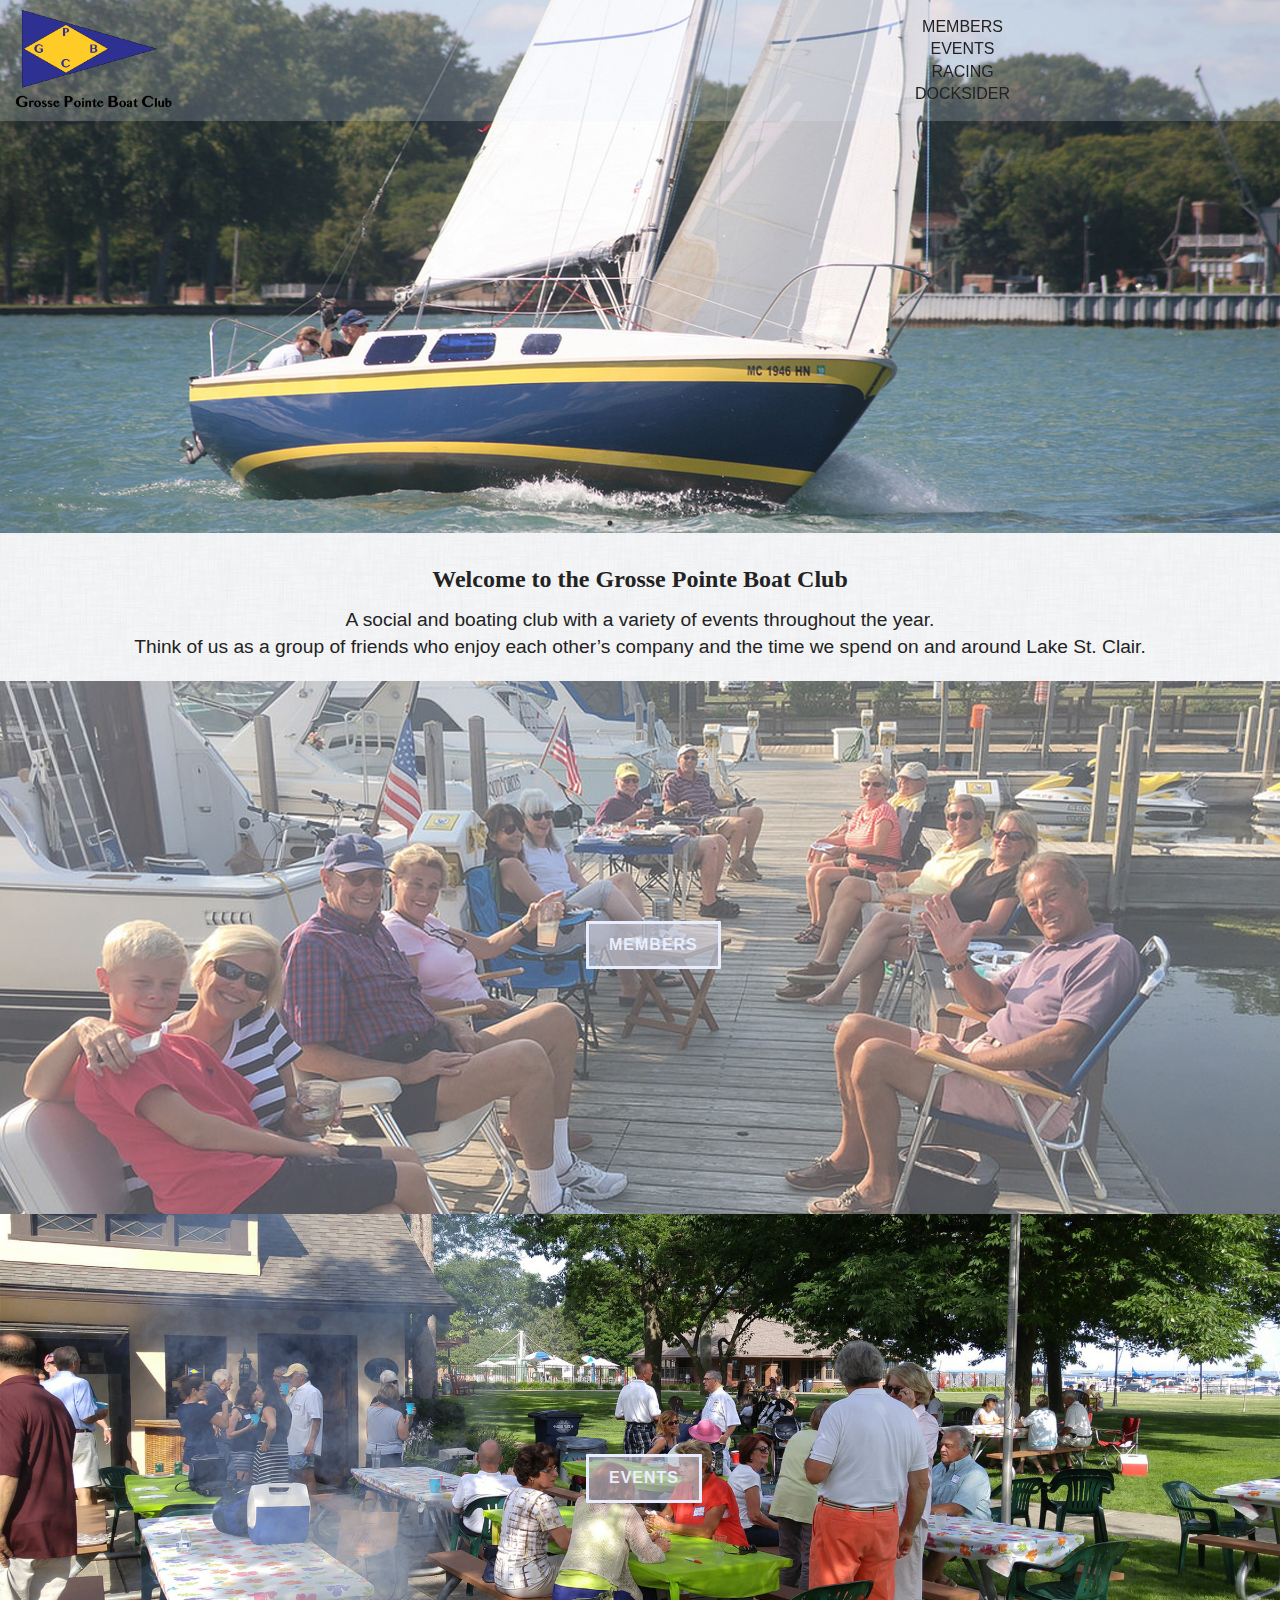
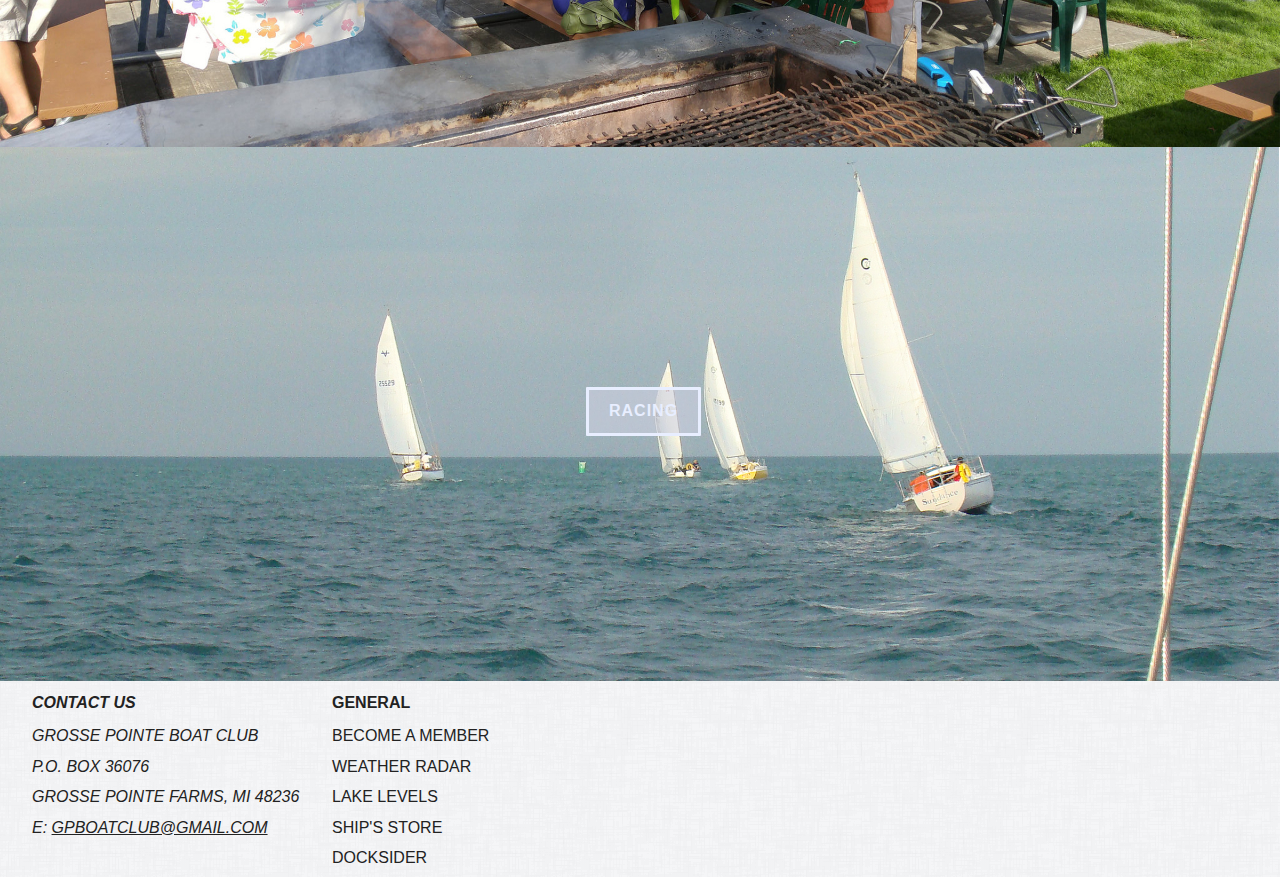
==== commit 95327138: "Added footer, made some styling changes, added more photos." ====
--- a/index.html
+++ b/index.html
@@ -40,16 +40,16 @@
           <menu>
             <a href="./index.html"><img class="logo mobile" src="img/gpbcFlagLogo.png" /></a>
             <a href='#' id="custom-toggle" class="nav-toggle" aria-hidden="false">Menu</a>
-            <div class="nav-collapse">
-                    <div class="icon navItem"><a href="http://us10.campaign-archive2.com/home/?u=386f546fe97ac197d1ae1ec9a&id=6bff07798b">Docksider</a></div>
-                    <div class="icon navItem"><a href="./racing.html">Racing</a></div>
-                    <div class="icon navItem"><a href="#">Members Only</a></div>
-                    <div class="icon navItem"><a href="#">Contact Us</a></div>
-                    <div class="icon navItem"><a href="#">New Member Info</a></div>
-            </div>
+
           </menu>
+          <div class="nav-collapse">
+                  <div class="icon navItem"><a href="./members.html">Members</a></div>
+                  <div class="icon navItem"><a href="./events.html">Events</a></div>
+                  <div class="icon navItem"><a href="./racing.html">Racing</a></div>
+                  <div class="icon navItem"><a href="./docksider.html">Docksider</a></div>
+          </div>
 
-      </nav
+      </nav>
 
       <!-- Main Content -->
         <section class="main">
@@ -85,13 +85,24 @@
                 <a class="btn" href="#">Members</a>
               </div>
               <div class="splash events">
-                <img class="small" src="img/party/partyPhoto_small.jpg" />
-                <img class="med" src="img/party/partyPhoto_med.jpg" />
-                <img class="large" src="img/party/partyPhoto_large.jpg" />
+                <img class="small" src="img/ribFest/ribFest_small.jpg" />
+                <img class="med" src="img/ribFest/ribFest_med.jpg" />
+                <img class="large" src="img/ribFest/ribFest_large.jpg" />
 
                 <a class="btn" href="#">Events</a>
               </div>
-              <section class="upcomingEvents">
+              <div class="splash racing">
+                <img class="small" src="img/racing/fleet3/fleet3_small.jpg" />
+                <img class="med" src="img/racing/fleet3/fleet3_med.jpg" />
+                <img class="large" src="img/racing/fleet3/fleet3_large.jpg" />
+
+                <a class="btn" href="#">Racing</a>
+              </div>
+
+              <div class="feed">
+
+              </div>
+              <!-- <section class="upcomingEvents">
                   <h3>Upcoming Events</h3>
                   <div class="events">
                       <p><span>Oct 14 Sat </span><span><a href="img/pdf/chiliCookOff.pdf" target="_blank">Chili Cookoff</a></span></p>
@@ -119,8 +130,31 @@
                 <h4>Check the new Ships Store, with lots of cool new GPBC gear available.</h4>
                 <h4>Check the new Ships Store, with lots of cool new GPBC gear available.</h4>
                 <h4>Check the new Ships Store, with lots of cool new GPBC gear available.</h4>
+            </div> -->
+        </section>
+        <footer>
+            <div class="contactUs">
+                <address>
+                    <h4>Contact Us</h4>
+                    <p>Grosse Pointe Boat Club</p>
+                    <p>P.O. Box 36076</p>
+                    <p>Grosse Pointe Farms, MI 48236</p>
+                    <p>E: <a href="mailto:gpboatclub@gmail.com">gpboatclub@gmail.com</a></p>
+                <address>
             </div>
-        </section>
+            <div class="general">
+                <h4>General</h4>
+                <p><a href="#">
+                    Become A Member</a></p>
+                <p><a href="http://www.crh.noaa.gov/dtx">
+                    Weather Radar</a></p>
+                <p><a href="http://www.lre.usace.army.mil/Missions/GreatLakesInformation/GreatLakesWaterLevels/WaterLevelForecast/MonthlyBulletinofGreatLakesWaterLevels.aspx">
+                    Lake Levels</a></p>
+                <p><a href="https://www.companycasuals.com/GPBCstore/start.jsp">
+                    Ship's Store</a></p>
+                <p><a href="./docksider.html">Docksider</a></p>
+            </div>
+        </footer>
 
         <script src="js/vendor/modernizr-3.5.0.min.js"></script>
         <script src="https://code.jquery.com/jquery-3.2.1.min.js" integrity="sha256-hwg4gsxgFZhOsEEamdOYGBf13FyQuiTwlAQgxVSNgt4=" crossorigin="anonymous"></script>
@@ -132,7 +166,7 @@
         </script>
         <script src="js/plugins.js"></script>
         <script src="js/main.js"></script>
-
+        <script src="//rss.bloople.net/?url=https%3A%2F%2Fus10.campaign-archive.com%2Ffeed%3Fu%3D386f546fe97ac197d1ae1ec9a%26id%3D6bff07798b&limit=1&showtitle=false&type=js"></script>
         <!-- Google Analytics: change UA-XXXXX-Y to be your site's ID. -->
         <script>
             window.ga=function(){ga.q.push(arguments)};ga.q=[];ga.l=+new Date;
--- a/css/custom/global.css
+++ b/css/custom/global.css
@@ -14,7 +14,7 @@
 .btn {
   display: inline-block;
   margin-bottom: 0;
-  font-weight: 500;
+  font-weight: 650;
   text-align: center;
   vertical-align: middle;
   cursor: pointer;
@@ -22,7 +22,7 @@
   border: 3px solid transparent;
   white-space: nowrap;
   padding: 8px 20px;
-  font-size: 14px;
+  font-size: 16px;
   line-height: 1.66666667;
   border-radius: 1px;
   user-select: none;
@@ -30,9 +30,15 @@
   letter-spacing: 1px;
   transition: all 0.5s ease;
   color: rgba(232, 238, 255, 1);
-  background-color: transparent;
+  background-color: rgba(205,208,225,0.6);
   border-color: rgba(232, 238, 255, 1);
   text-decoration: none;
+}
+
+.btn:hover {
+    border-color: rgba(210, 210, 210, 1);
+    background-color: rgba(255, 255, 255, 1);
+    color: rgba(202,208,225,1);
 }
 /* Header Styling */
 header {
@@ -75,34 +81,6 @@
   font-size: 60px;
 }
 
-menu {
-  display: flex;
-  align-items: center;
-  width: 100%;
-  padding: 0px 10px;
-  background-color: rgba(232, 238, 255, 0.2);
-  margin: 0px;
-  justify-content: space-between;
-}
-h2 {
-  margin: 0px;
-  padding: 10px;
-}
-
-menu .logo {
-  margin: 5px;
-  margin-top: 10px;
-  width: 157px;
-  /*width: 40px;*/
-}
-
-menu .nav-toggle {
-  padding-right: 10px;
-  text-decoration: none;
-  color: black;
-  font-size: 1.3rem;
-}
-
 .nav-bar {
   width: 100%;
   background: rgba(232, 238, 255, 0.2);
@@ -120,8 +98,13 @@
   margin: 0px auto;
   background: rgba(232, 238, 255, 0.2);
   z-index: 100;
+  transition: all .5s ease;
   /*background: #e8eeff;*/
   /*justify-content: space-around;*/
+}
+
+nav.open {
+    background: rgba(232, 238, 255, 0.8);
 }
 
 #menu-toggle {display: none;}
@@ -132,7 +115,10 @@
   flex: 1;
   text-align: center;
   padding:0px 10px;
+  text-transform: uppercase;
+  font-weight: 500;
   /*pointer-events: none;*/
+  /*background-color: rgba(232, 238, 255, 0.2);*/
 
 }
 
@@ -148,7 +134,7 @@
   /*margin-right: .2em;*/
 }
 nav a {
-    color: black;
+    color: #222;
     text-decoration: none;
     transition: all .5s ease;
     text-align: center;
@@ -158,6 +144,45 @@
 nav a:hover {
     /*background-color: #ccc;*/
     color: #aaa;
+}
+
+menu {
+  display: flex;
+  align-items: center;
+  width: 100%;
+  padding: 0px 10px;
+  margin: 0px;
+  justify-content: space-between;
+}
+h2 {
+  margin: 0px;
+  padding: 10px;
+}
+
+menu .logo {
+  margin: 5px;
+  margin-top: 10px;
+  width: 157px;
+  /*width: 40px;*/
+}
+
+menu .nav-toggle {
+  padding-right: 10px;
+  text-decoration: none;
+  color: #222;
+  font-size: 1.3rem;
+}
+
+.nav-toggle.active {
+    /*background: rgba(232, 238, 255, 0.5);*/
+}
+
+.nav-collapse {
+    width: 100%;
+    display: flex;
+    flex-direction: column;
+    /*background: rgba(232, 238, 255, 0.5);*/
+
 }
 
 .mobile {
@@ -172,7 +197,7 @@
   width: 100%;
   /*max-width: 1000px;*/
   margin: 0px auto;
-  padding-bottom: 40px;
+  /*padding-bottom: 40px;*/
 
 }
 
@@ -188,7 +213,7 @@
 
 .flagColLinks a {
   display: block;
-  color: black;
+  color: #222;
 }
 
 .infoCol {
@@ -225,6 +250,34 @@
   color: #fff;
 }
 
+footer {
+    display: flex;
+    flex-wrap: wrap;
+    justify-content: left;
+    background: linear-gradient( rgba(232, 238, 255, 0.1), rgba(232, 238, 255, 0.1)), url("../../img/textures/dust_scratches.png");
+    text-align: left;
+    padding: 0px 1rem;
+    text-transform: uppercase;
+}
+footer h4 {
+    margin: .7rem 0;
+}
+footer p {
+    margin: .5rem 0px;
+}
+footer div {
+    padding: 0px 1rem;
+    min-width: 300px;
+}
+footer .contactUs a {
+    color: #222;
+}
+footer .general a {
+    color: #222;
+    text-decoration: none;
+}
+
+
 @media (max-width: 850px) {
   .infoSplash h2{
     font-size: 4.5rem;
@@ -297,9 +350,12 @@
     }
     .infoSplash h2 {
       font-size: 2rem;
-      color: black;
-    }
-
-
-
-}
+      color: #222;
+    }
+    footer {
+        justify-content: left;
+    }
+
+
+
+}
--- a/css/custom/index.css
+++ b/css/custom/index.css
@@ -26,7 +26,8 @@
 
 .infoCol .info {
   background: linear-gradient( rgba(232, 238, 255, 0.1), rgba(232, 238, 255, 0.1)), url("../../img/textures/dust_scratches.png");
-  color: rgba(120,120,120, 0.7);
+  /*color: rgba(120,120,120, 0.7);*/
+  color: #222;
   padding: 20px 10px;
 }
 
@@ -35,22 +36,26 @@
 }
 
 .splash {
-
-}
-
-.eventSpacer {
-
-  position: relative;
+    position: relative;
 }
 
 .splash .btn {
-  position: relative;
-  bottom: 190px;
+  position: absolute;
+  left: calc(50% - 54px);
+  bottom: calc(50% - 22px);
   vertical-align: middle;
+  margin: 0px auto;
 }
 
 .splash img {
 
+}
+
+.splash.events {
+    /*background-position: top center;
+    background-size: cover;
+    background-image: url('../../img/ribFest/ribFest_large.jpg');
+    background-repeat: no-repeat;*/
 }
 
 .upcomingEvents {
@@ -79,7 +84,7 @@
     display: none;
   }
   .splash .btn {
-    bottom: 150px;
+    /*bottom: 150px;*/
   }
 }
 
@@ -94,6 +99,6 @@
     display: none;
   }
   .splash .btn {
-    bottom: 100px;
+    /*bottom: 100px;*/
   }
 }
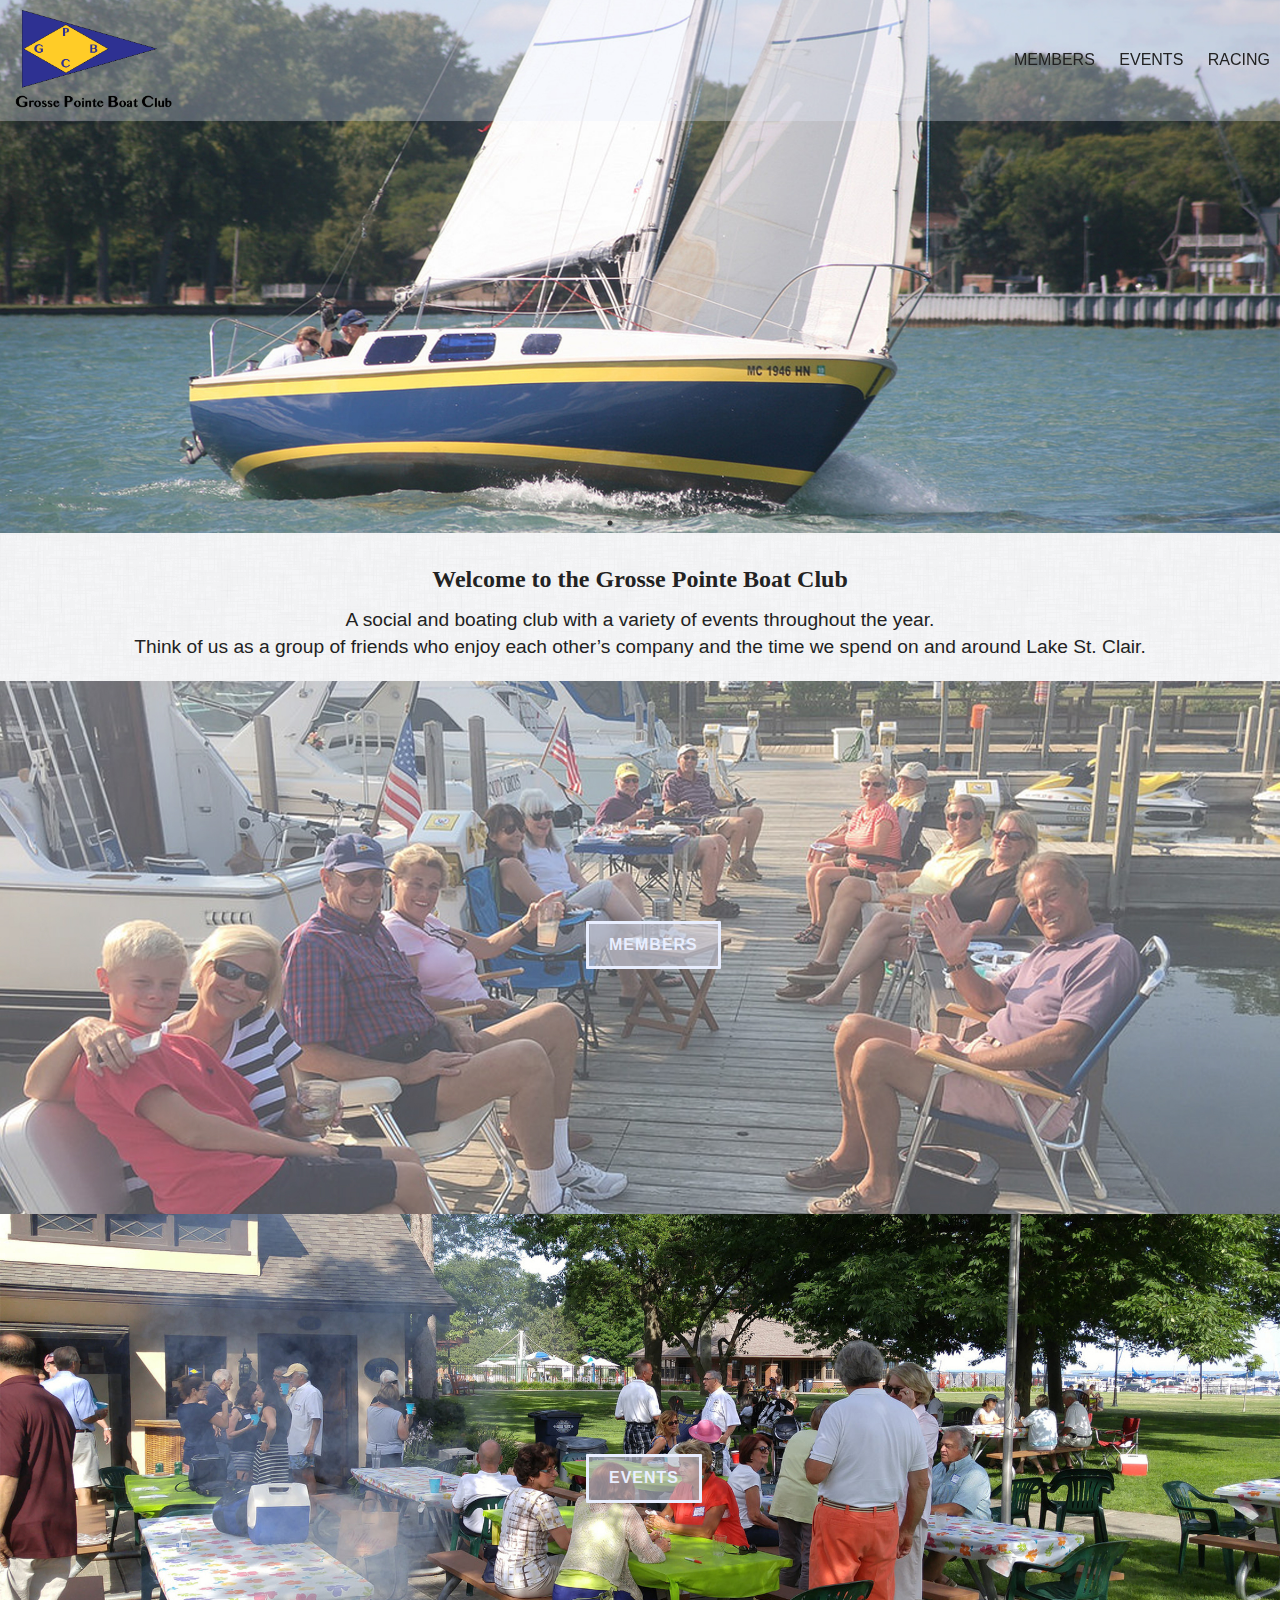
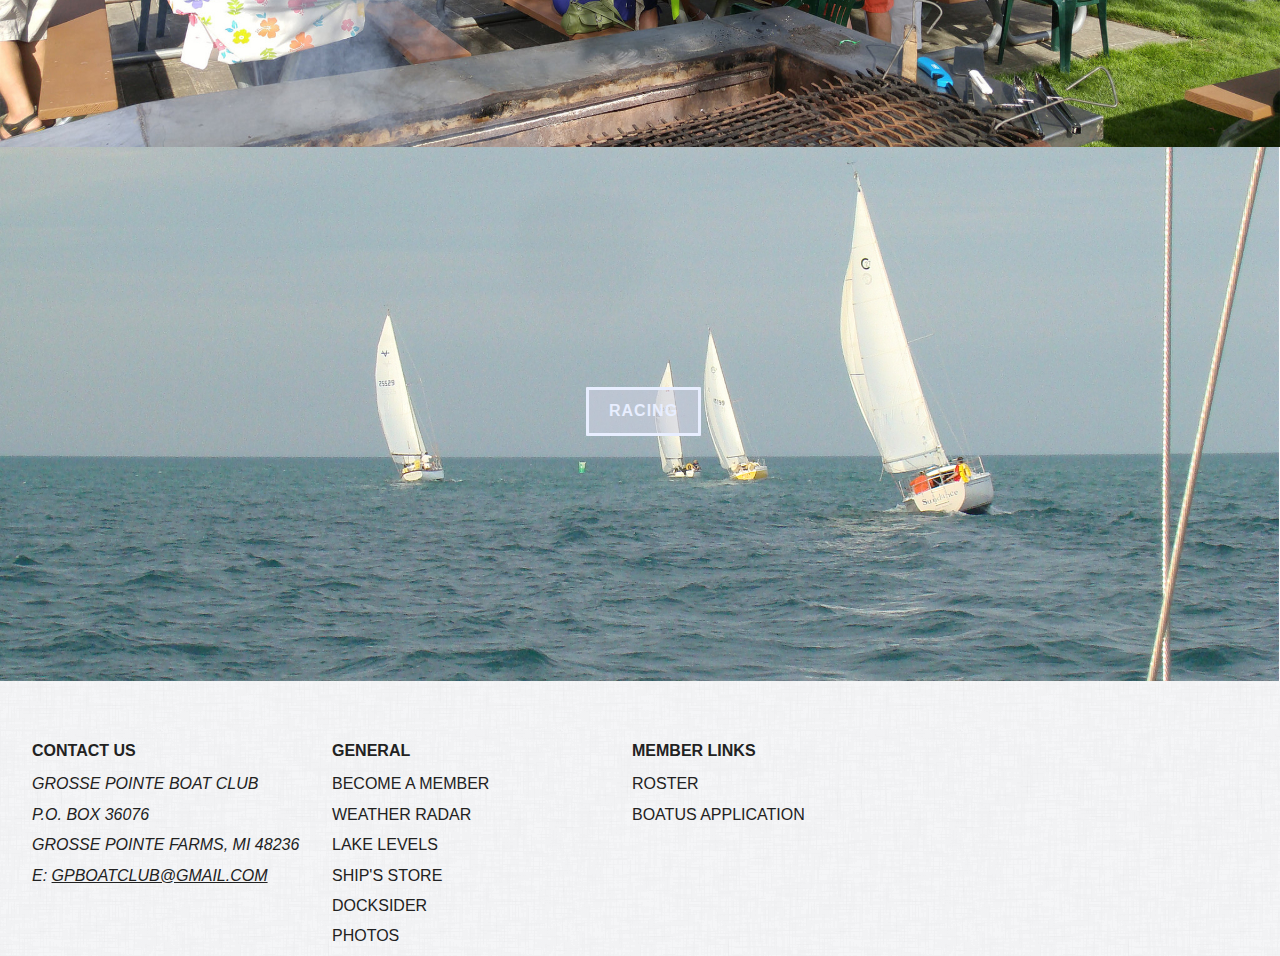
==== commit 31ce0b76: "removed rss feed from all pages." ====
--- a/index.html
+++ b/index.html
@@ -46,7 +46,6 @@
                   <div class="icon navItem"><a href="./members.html">Members</a></div>
                   <div class="icon navItem"><a href="./events.html">Events</a></div>
                   <div class="icon navItem"><a href="./racing.html">Racing</a></div>
-                  <div class="icon navItem"><a href="./docksider.html">Docksider</a></div>
           </div>
 
       </nav>
@@ -82,67 +81,36 @@
                 <img class="med" src="img/party/partyPhoto_med.jpg" />
                 <img class="large" src="img/party/partyPhoto_large.jpg" />
 
-                <a class="btn" href="#">Members</a>
+                <a class="btn" href="./members.html">Members</a>
               </div>
               <div class="splash events">
                 <img class="small" src="img/ribFest/ribFest_small.jpg" />
                 <img class="med" src="img/ribFest/ribFest_med.jpg" />
                 <img class="large" src="img/ribFest/ribFest_large.jpg" />
 
-                <a class="btn" href="#">Events</a>
+                <a class="btn" href="./events.html">Events</a>
               </div>
               <div class="splash racing">
                 <img class="small" src="img/racing/fleet3/fleet3_small.jpg" />
                 <img class="med" src="img/racing/fleet3/fleet3_med.jpg" />
                 <img class="large" src="img/racing/fleet3/fleet3_large.jpg" />
 
-                <a class="btn" href="#">Racing</a>
+                <a class="btn" href="./racing.html">Racing</a>
               </div>
 
-              <div class="feed">
-
-              </div>
-              <!-- <section class="upcomingEvents">
-                  <h3>Upcoming Events</h3>
-                  <div class="events">
-                      <p><span>Oct 14 Sat </span><span><a href="img/pdf/chiliCookOff.pdf" target="_blank">Chili Cookoff</a></span></p>
-                      <p><span>Nov 17 Fri </span><span><a href="img/pdf/wip.pdf" target="_blank">GP Tree Lighting</a></span></p>
-                      <p><span>Dec 9 Fri </span><span><a href="img/pdf/xmas.pdf" target="_blank">Christmas Party</a></span></p>
-                      <p><span>Mar 3 Sat </span><span><a href="img/pdf/wip.pdf" target="_blank">Commodore's Ball</a></span></p>
-                  </div>
-                  <p>Click <a href="img/pdf/eventSchedule.pdf" target="_blank">here</a> to see the full event schedule</p>
-              </section>
-                <p>If you are interested in joining us
-                  (you don’t have to own a boat to join)
-                  click on <a href="#">New Member</a> Info.
-                </p>
-                <h4>Check the new Ships Store, with lots of cool new GPBC gear available.</h4>
-
-                <h4>Check the new Ships Store, with lots of cool new GPBC gear available.</h4>
-                <h4>Check the new Ships Store, with lots of cool new GPBC gear available.</h4>
-                <h4>Check the new Ships Store, with lots of cool new GPBC gear available.</h4>
-                <h4>Check the new Ships Store, with lots of cool new GPBC gear available.</h4>
-                <h4>Check the new Ships Store, with lots of cool new GPBC gear available.</h4>
-                <h4>Check the new Ships Store, with lots of cool new GPBC gear available.</h4>
-                <h4>Check the new Ships Store, with lots of cool new GPBC gear available.</h4>
-                <h4>Check the new Ships Store, with lots of cool new GPBC gear available.</h4>
-                <h4>Check the new Ships Store, with lots of cool new GPBC gear available.</h4>
-                <h4>Check the new Ships Store, with lots of cool new GPBC gear available.</h4>
-                <h4>Check the new Ships Store, with lots of cool new GPBC gear available.</h4>
-                <h4>Check the new Ships Store, with lots of cool new GPBC gear available.</h4>
-            </div> -->
         </section>
         <footer>
             <div class="contactUs">
+
+                <h4>Contact Us</h4>
                 <address>
-                    <h4>Contact Us</h4>
                     <p>Grosse Pointe Boat Club</p>
                     <p>P.O. Box 36076</p>
                     <p>Grosse Pointe Farms, MI 48236</p>
                     <p>E: <a href="mailto:gpboatclub@gmail.com">gpboatclub@gmail.com</a></p>
                 <address>
             </div>
-            <div class="general">
+            <div class="links general">
                 <h4>General</h4>
                 <p><a href="#">
                     Become A Member</a></p>
@@ -153,6 +121,14 @@
                 <p><a href="https://www.companycasuals.com/GPBCstore/start.jsp">
                     Ship's Store</a></p>
                 <p><a href="./docksider.html">Docksider</a></p>
+                <p><a href="http://www.flickr.com/photos/gpbcphotos/">Photos</a></p>
+            </div>
+            <div class="links memberLinks">
+                <h4>Member Links</h4>
+                <p><a href="http://ns53.webmasters.com/*grossepointeboatclub.com/httpdocs/membersonly/Roster.pdf">
+                    Roster</a></p>
+                <p><a href="http://www.crh.noaa.gov/dtx">
+                    BoatUS Application</a></p>
             </div>
         </footer>
 
@@ -166,7 +142,7 @@
         </script>
         <script src="js/plugins.js"></script>
         <script src="js/main.js"></script>
-        <script src="//rss.bloople.net/?url=https%3A%2F%2Fus10.campaign-archive.com%2Ffeed%3Fu%3D386f546fe97ac197d1ae1ec9a%26id%3D6bff07798b&limit=1&showtitle=false&type=js"></script>
+        <!-- <script src="//rss.bloople.net/?url=https%3A%2F%2Fus10.campaign-archive.com%2Ffeed%3Fu%3D386f546fe97ac197d1ae1ec9a%26id%3D6bff07798b&limit=1&showtitle=false&type=js"></script> -->
         <!-- Google Analytics: change UA-XXXXX-Y to be your site's ID. -->
         <script>
             window.ga=function(){ga.q.push(arguments)};ga.q=[];ga.l=+new Date;
--- a/css/custom/global.css
+++ b/css/custom/global.css
@@ -86,6 +86,14 @@
   background: rgba(232, 238, 255, 0.2);
 }
 
+blockquote {
+    width: 70%;
+    margin: 0px auto;
+    text-align: justify;
+}
+blockquote b {
+    text-align: left;
+}
 /* Navbar styling */
 nav {
   position: fixed;
@@ -96,11 +104,11 @@
   width: 100%;
   /*max-width: 1000px;*/
   margin: 0px auto;
-  background: rgba(232, 238, 255, 0.2);
+  background: rgba(232, 238, 255, 0.3);
   z-index: 100;
   transition: all .5s ease;
   /*background: #e8eeff;*/
-  /*justify-content: space-around;*/
+  justify-content: space-between;
 }
 
 nav.open {
@@ -147,6 +155,7 @@
 }
 
 menu {
+    flex: 1;
   display: flex;
   align-items: center;
   width: 100%;
@@ -177,12 +186,21 @@
     /*background: rgba(232, 238, 255, 0.5);*/
 }
 
-.nav-collapse {
-    width: 100%;
-    display: flex;
-    flex-direction: column;
-    /*background: rgba(232, 238, 255, 0.5);*/
-
+.address {
+    /*background:rgba(128, 174, 247, 0.2);*/
+    max-width: 700px;
+    margin: 0 auto;
+}
+
+.memberLink {
+    padding: 0.5rem 0;
+}
+.memberLink p {
+    padding-top: .1rem;
+}
+.memberLink .btn {
+    color: #222;
+    border-color: #222;
 }
 
 .mobile {
@@ -219,6 +237,10 @@
 .infoCol {
     text-align: center;
     flex: 3;
+    background: linear-gradient( rgba(232, 238, 255, 0.1), rgba(232, 238, 255, 0.1)), url("../../img/textures/dust_scratches.png");
+    /*color: rgba(120,120,120, 0.7);*/
+    color: #222;
+    padding-bottom: 3rem;
     /*padding: 0px 20px;*/
 }
 
@@ -229,11 +251,120 @@
 .infoCol p {
   padding: 0px 20px;
   margin: 0px;
+  font-family: sans-serif;
 }
 
 .infoCol img {
   width: 100%
 }
+
+@media (max-width: 325px) {
+    .splash span {
+        display: block;
+    }
+}
+
+.carousel.slick-slider {
+  margin: 0px;
+}
+.small {
+  display: none;
+}
+.med {
+  display: none;
+}
+.large {
+  display: block;
+}
+.carousel img {
+  width: 100%;
+}
+
+.slick-dots {
+  bottom: 0px;
+}
+
+.infoCol .info {
+
+  padding: 20px 10px;
+}
+
+.info h1 {
+    margin: 0;
+}
+
+.info p {
+  font-size: 1.2rem;
+}
+
+.splash {
+    position: relative;
+}
+
+.splash .btn {
+  position: absolute;
+  left: calc(50% - 54px);
+  bottom: calc(50% - 22px);
+  vertical-align: middle;
+  margin: 0px auto;
+}
+
+.splash img {
+
+}
+
+.splash.events {
+    /*background-position: top center;
+    background-size: cover;
+    background-image: url('../../img/ribFest/ribFest_large.jpg');
+    background-repeat: no-repeat;*/
+}
+
+.upcomingEvents {
+    background: rgba(238, 238, 238, 0.6);
+    padding: 10px 30px;
+    margin-bottom: 20px;
+    margin-right: 20px;
+    margin-left: 20px;
+
+}
+
+.upcomingEvents h3 {
+    text-align: center;
+}
+
+@media (min-width: 385px) and (max-width: 600px) {
+  .small {
+    display: none;
+  }
+
+  .med {
+    display: block;
+  }
+
+  .large {
+    display: none;
+  }
+  .splash .btn {
+    /*bottom: 150px;*/
+  }
+}
+
+@media (max-width: 384px) {
+  .small {
+    display: block;
+  }
+  .med {
+    display: none;
+  }
+  .large {
+    display: none;
+  }
+  .splash .btn {
+    /*bottom: 100px;*/
+  }
+}
+
 
 .infoSplash {
   display: flex;
@@ -272,7 +403,12 @@
 footer .contactUs a {
     color: #222;
 }
-footer .general a {
+/*footer .general {
+    display: flex;
+    flex-direction: column;
+    flex-wrap: wrap;
+}*/
+footer .links a {
     color: #222;
     text-decoration: none;
 }
@@ -307,7 +443,7 @@
 }
 
 /* Media Queries for responsive design */
-@media (max-width: 625px) {
+@media (max-width: 624px) {
     header {
         display: none;
     }
@@ -330,6 +466,14 @@
           font-size: 1.7rem;
     }
 
+    .nav-collapse {
+        width: 100%;
+        display: flex;
+        flex-direction: column;
+        /*background: rgba(232, 238, 255, 0.5);*/
+
+    }
+
     /*nav .navItem {
         display: none;
     }*/
@@ -340,6 +484,10 @@
         /*background-repeat: no-repeat;*/
     }
 
+    blockquote {
+        width: 100%;
+    }
+
     .flagCol {
         display: none;
     }
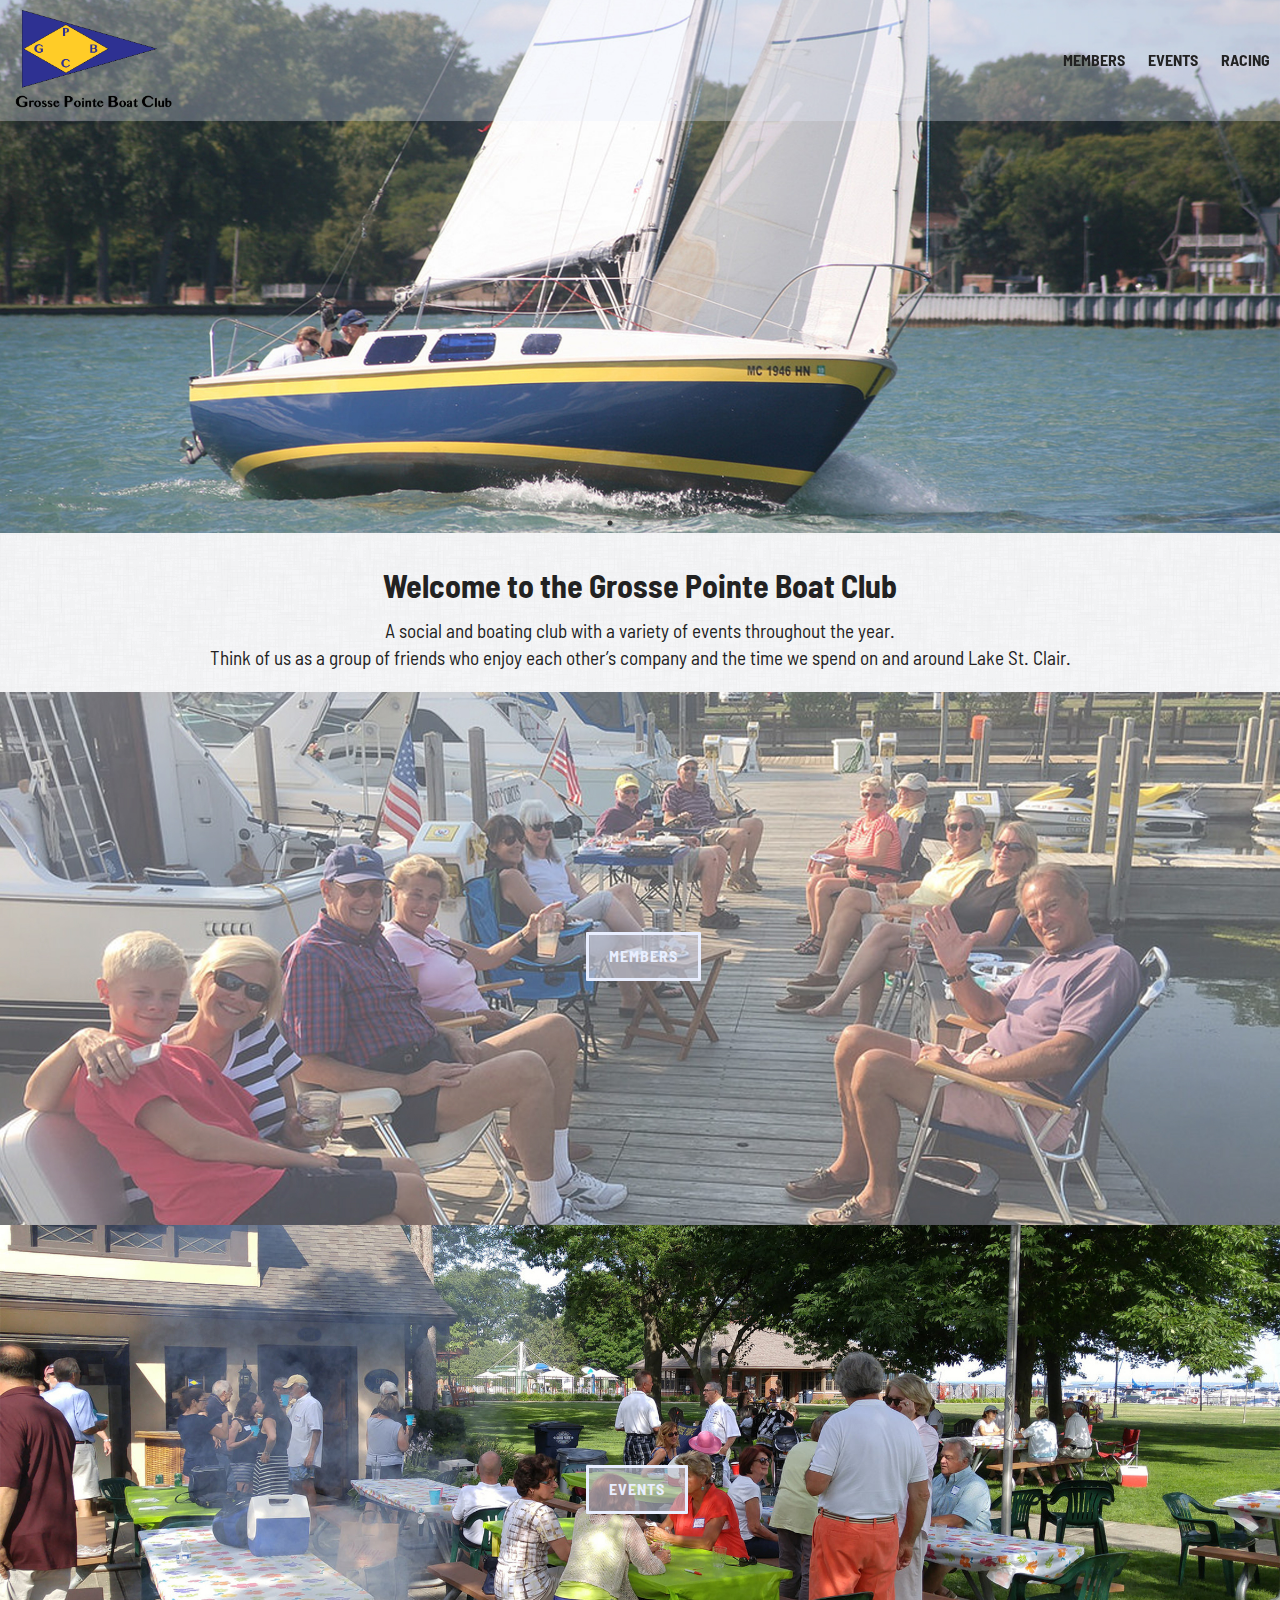
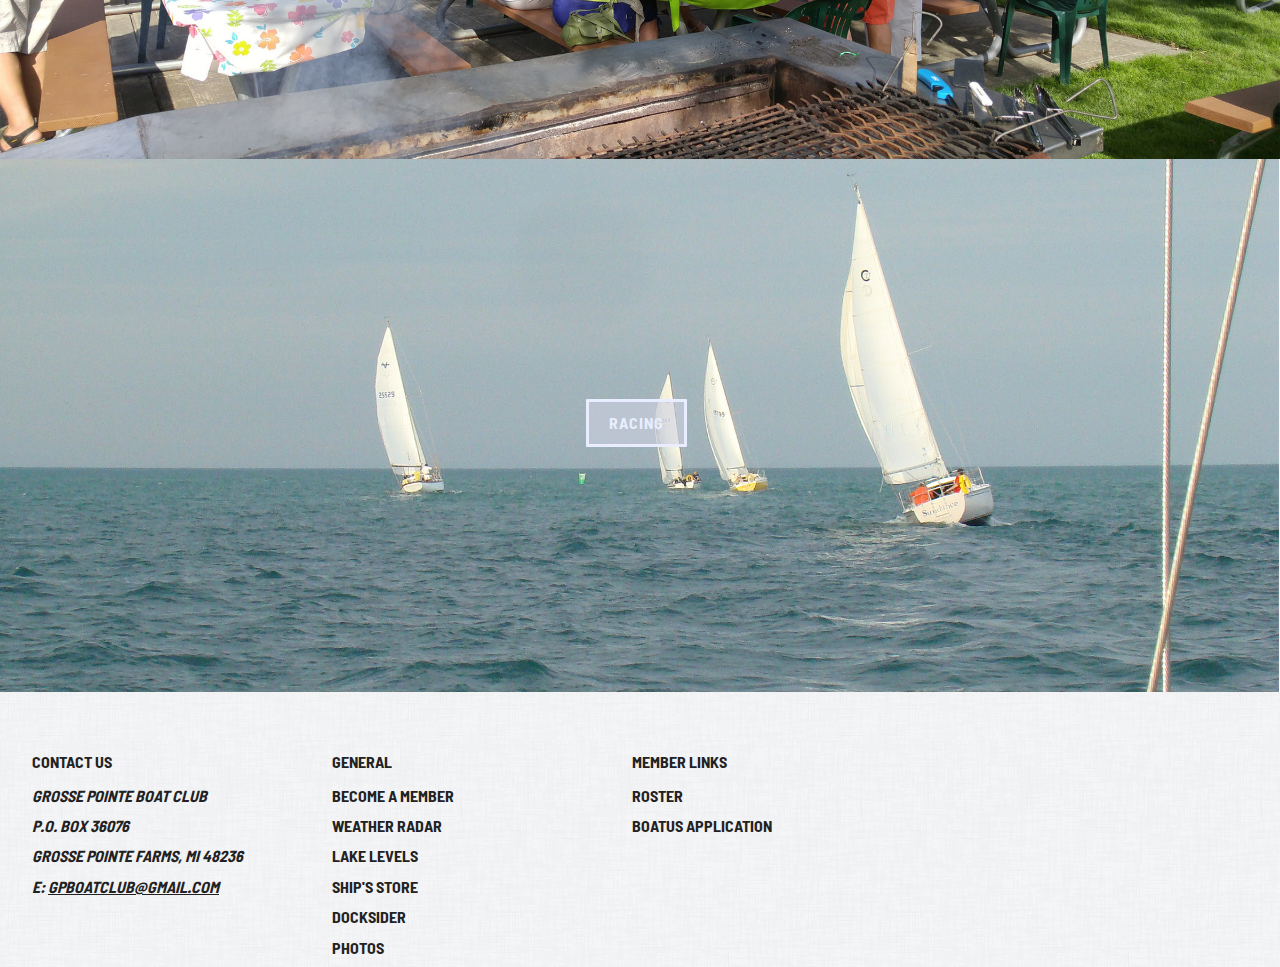
==== commit 105e180d: "Added fonts and moved racing info links." ====
--- a/index.html
+++ b/index.html
@@ -10,7 +10,7 @@
         <link rel="manifest" href="site.webmanifest">
         <link rel="apple-touch-icon" href="icon.png">
         <!-- Place favicon.ico in the root directory -->
-
+        <link rel="stylesheet" href="css/fonts.css">
         <link rel="stylesheet" href="css/normalize.css">
         <link rel="stylesheet" href="css/boilerplate.css">
         <link rel="stylesheet" href="libs/responsive-nav/responsive-nav.css">
--- a/css/fonts.css
+++ b/css/fonts.css
@@ -0,0 +1,18 @@
+@font-face {
+  font-family: 'Barlow-bold';
+  src: url(../fonts/Barlow_Semi_Condensed/BarlowSemiCondensed-Bold.ttf);
+}
+@font-face {
+  font-family: 'Barlow-regular';
+  src: url(../fonts/Barlow_Semi_Condensed/BarlowSemiCondensed-Regular.ttf);
+}
+
+@font-face {
+  font-family: 'Spectral_SC-bold';
+  src: url(../fonts/Spectral_SC/SpectralSC-Bold.ttf);
+}
+
+@font-face {
+  font-family: 'Faustina-regular';
+  src: url(../fonts/Faustina/Faustina-Regular.ttf)
+}
--- a/css/custom/global.css
+++ b/css/custom/global.css
@@ -4,7 +4,7 @@
 }
 html {
   box-sizing: border-box;
-  font-family: sans-serif;
+  font-family: 'barlow-bold';
 }
 
 body {
@@ -69,6 +69,9 @@
   margin-top: 10px;*/
   margin-left: 22px;
 }
+h2 {
+
+}
 
 header h1 {
   flex: 1;
@@ -201,6 +204,7 @@
 .memberLink .btn {
     color: #222;
     border-color: #222;
+    border-width: 2px;
 }
 
 .mobile {
@@ -245,13 +249,15 @@
 }
 
 .infoCol h2 {
-  font-family: serif;
+    font-family: 'Barlow-bold';
+    font-size: 2rem;
+  /*font-family: serif;*/
   /*text-transform: uppercase;*/
 }
 .infoCol p {
   padding: 0px 20px;
   margin: 0px;
-  font-family: sans-serif;
+  font-family: 'Barlow-regular';
 }
 
 .infoCol img {
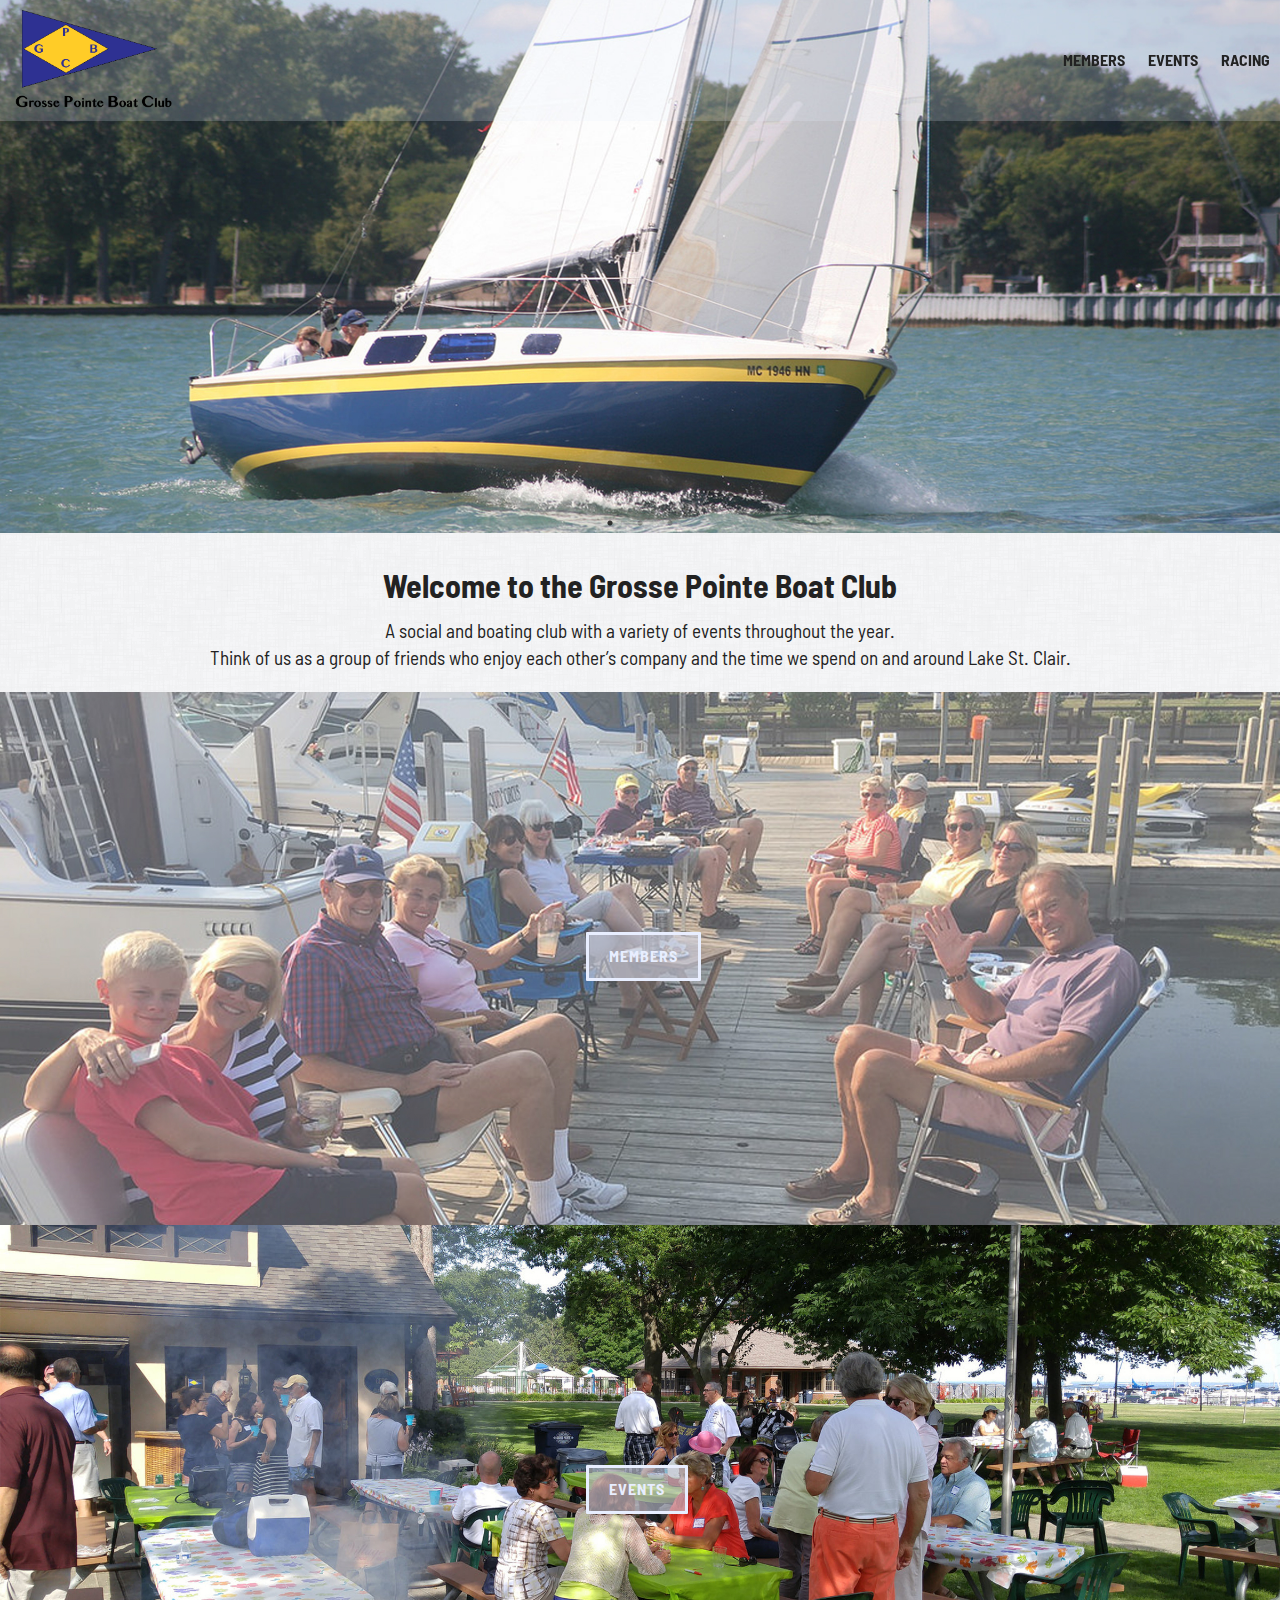
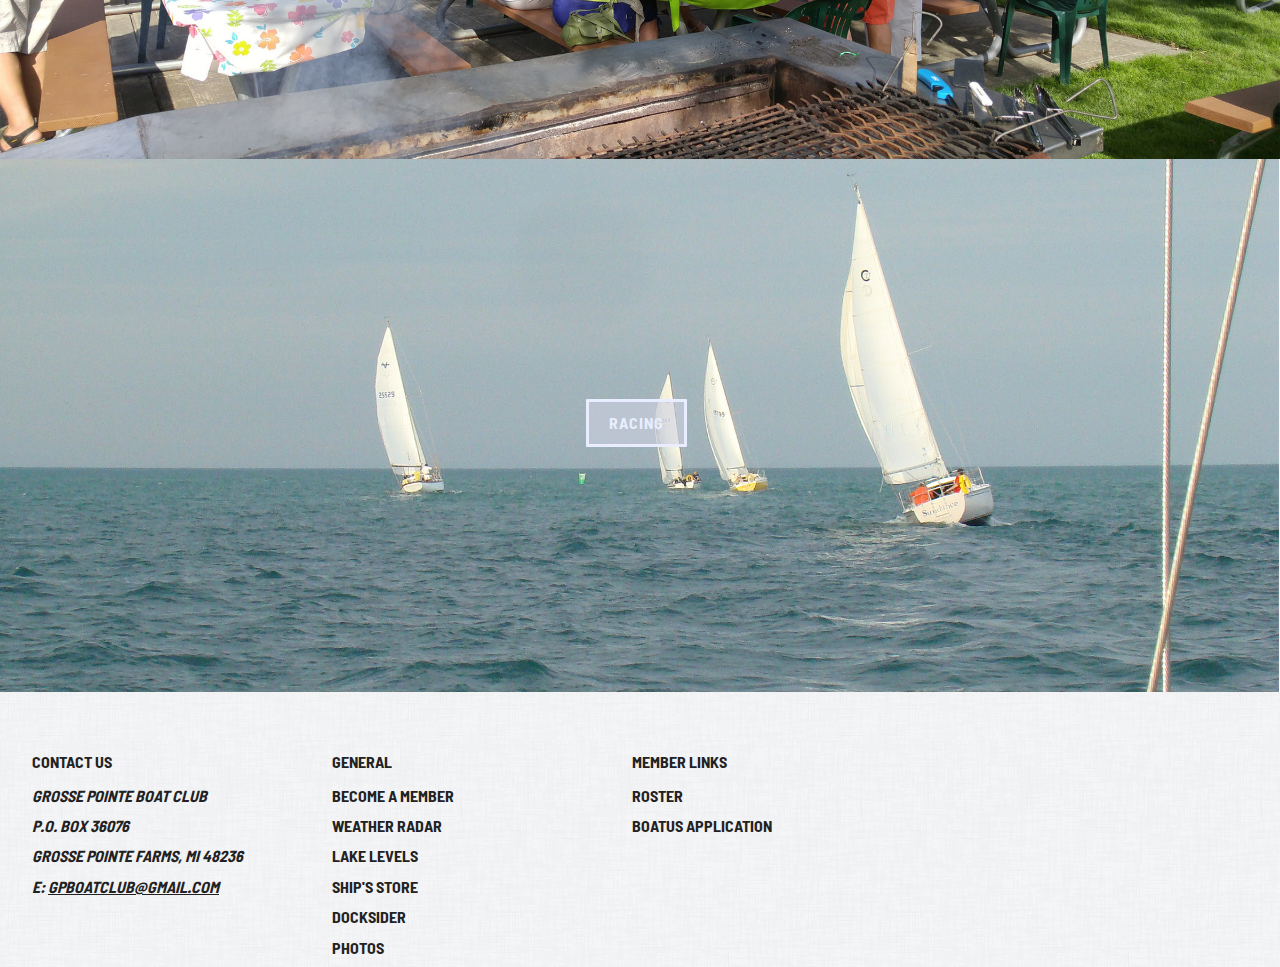
==== commit 9d4d3b94: "Updated member links and added nav opacity change to scroll. Secret vibrate functionality implemente" ====
--- a/index.html
+++ b/index.html
@@ -51,7 +51,7 @@
       </nav>
 
       <!-- Main Content -->
-        <section class="main">
+        <section class="main vibrate-3">
             <div class="carousel small">
               <div class="imgSmall"><img src="img/racing/secondWind/secondWind_small.jpg" alt=""/></div>
               <div class="imgMed"><img src="img/racing/secondWind/secondWind_small.jpg" alt=""/></div>
@@ -123,7 +123,7 @@
                 <p><a href="./docksider.html">Docksider</a></p>
                 <p><a href="http://www.flickr.com/photos/gpbcphotos/">Photos</a></p>
             </div>
-            <div class="links memberLinks">
+            <div class="links">
                 <h4>Member Links</h4>
                 <p><a href="http://ns53.webmasters.com/*grossepointeboatclub.com/httpdocs/membersonly/Roster.pdf">
                     Roster</a></p>
--- a/css/custom/global.css
+++ b/css/custom/global.css
@@ -9,6 +9,112 @@
 
 body {
     background-color: rgb(251, 251, 251);
+}
+
+a {
+  color: black;
+}
+/**
+ * ----------------------------------------
+ * animation vibrate-3
+ * ----------------------------------------
+ */
+@-webkit-keyframes vibrate-3 {
+  0% {
+    -webkit-transform: translate(0);
+            transform: translate(0);
+  }
+  10% {
+    -webkit-transform: translate(-2px, -2px);
+            transform: translate(-2px, -2px);
+  }
+  20% {
+    -webkit-transform: translate(2px, -2px);
+            transform: translate(2px, -2px);
+  }
+  30% {
+    -webkit-transform: translate(-2px, 2px);
+            transform: translate(-2px, 2px);
+  }
+  40% {
+    -webkit-transform: translate(2px, 2px);
+            transform: translate(2px, 2px);
+  }
+  50% {
+    -webkit-transform: translate(-2px, -2px);
+            transform: translate(-2px, -2px);
+  }
+  60% {
+    -webkit-transform: translate(2px, -2px);
+            transform: translate(2px, -2px);
+  }
+  70% {
+    -webkit-transform: translate(-2px, 2px);
+            transform: translate(-2px, 2px);
+  }
+  80% {
+    -webkit-transform: translate(-2px, -2px);
+            transform: translate(-2px, -2px);
+  }
+  90% {
+    -webkit-transform: translate(2px, -2px);
+            transform: translate(2px, -2px);
+  }
+  100% {
+    -webkit-transform: translate(0);
+            transform: translate(0);
+  }
+}
+@keyframes vibrate-3 {
+  0% {
+    -webkit-transform: translate(0);
+            transform: translate(0);
+  }
+  10% {
+    -webkit-transform: translate(-2px, -2px);
+            transform: translate(-2px, -2px);
+  }
+  20% {
+    -webkit-transform: translate(2px, -2px);
+            transform: translate(2px, -2px);
+  }
+  30% {
+    -webkit-transform: translate(-2px, 2px);
+            transform: translate(-2px, 2px);
+  }
+  40% {
+    -webkit-transform: translate(2px, 2px);
+            transform: translate(2px, 2px);
+  }
+  50% {
+    -webkit-transform: translate(-2px, -2px);
+            transform: translate(-2px, -2px);
+  }
+  60% {
+    -webkit-transform: translate(2px, -2px);
+            transform: translate(2px, -2px);
+  }
+  70% {
+    -webkit-transform: translate(-2px, 2px);
+            transform: translate(-2px, 2px);
+  }
+  80% {
+    -webkit-transform: translate(-2px, -2px);
+            transform: translate(-2px, -2px);
+  }
+  90% {
+    -webkit-transform: translate(2px, -2px);
+            transform: translate(2px, -2px);
+  }
+  100% {
+    -webkit-transform: translate(0);
+            transform: translate(0);
+  }
+}
+
+.vibrate-3 {
+	/*-webkit-animation: vibrate-3 0.5s linear infinite both;
+	        animation: vibrate-3 0.5s linear infinite both;*/
 }
 
 .btn {
@@ -107,7 +213,7 @@
   width: 100%;
   /*max-width: 1000px;*/
   margin: 0px auto;
-  background: rgba(232, 238, 255, 0.3);
+  background: rgba(232, 238, 255, 0.2);
   z-index: 100;
   transition: all .5s ease;
   /*background: #e8eeff;*/
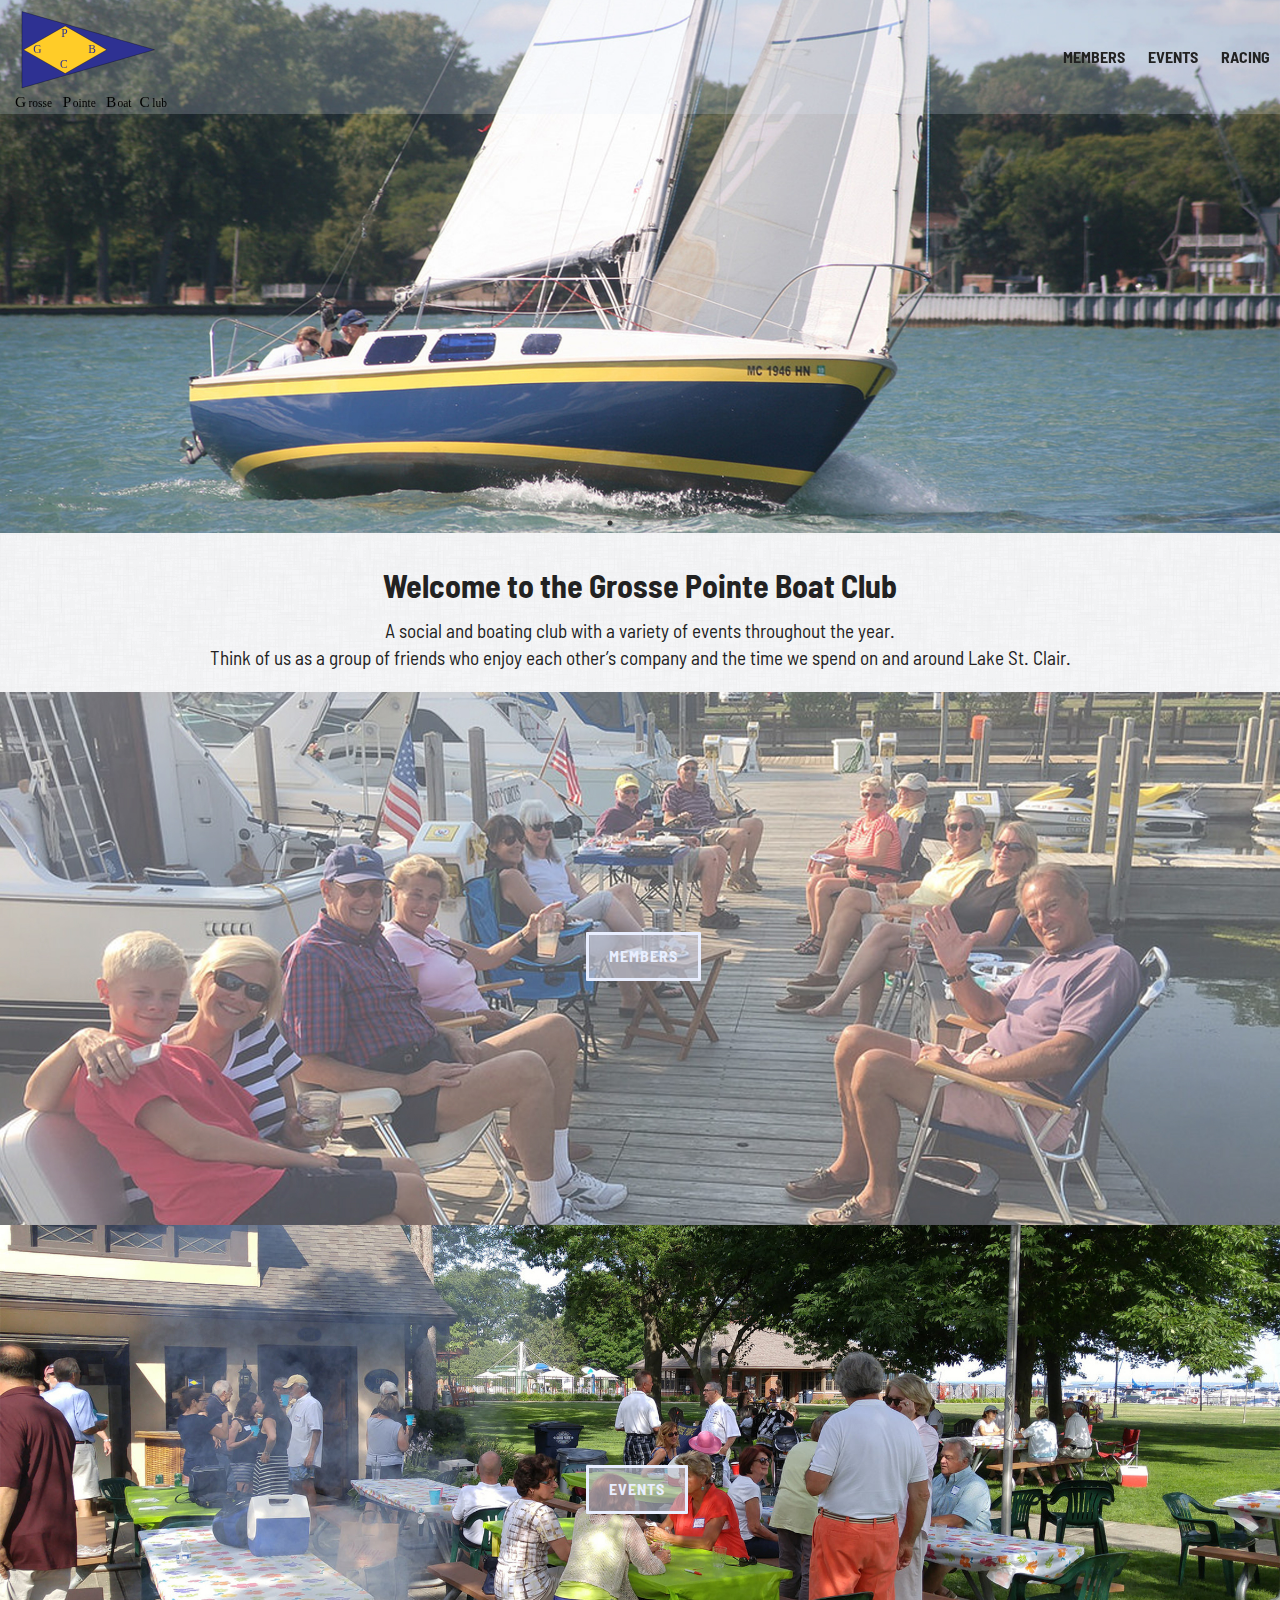
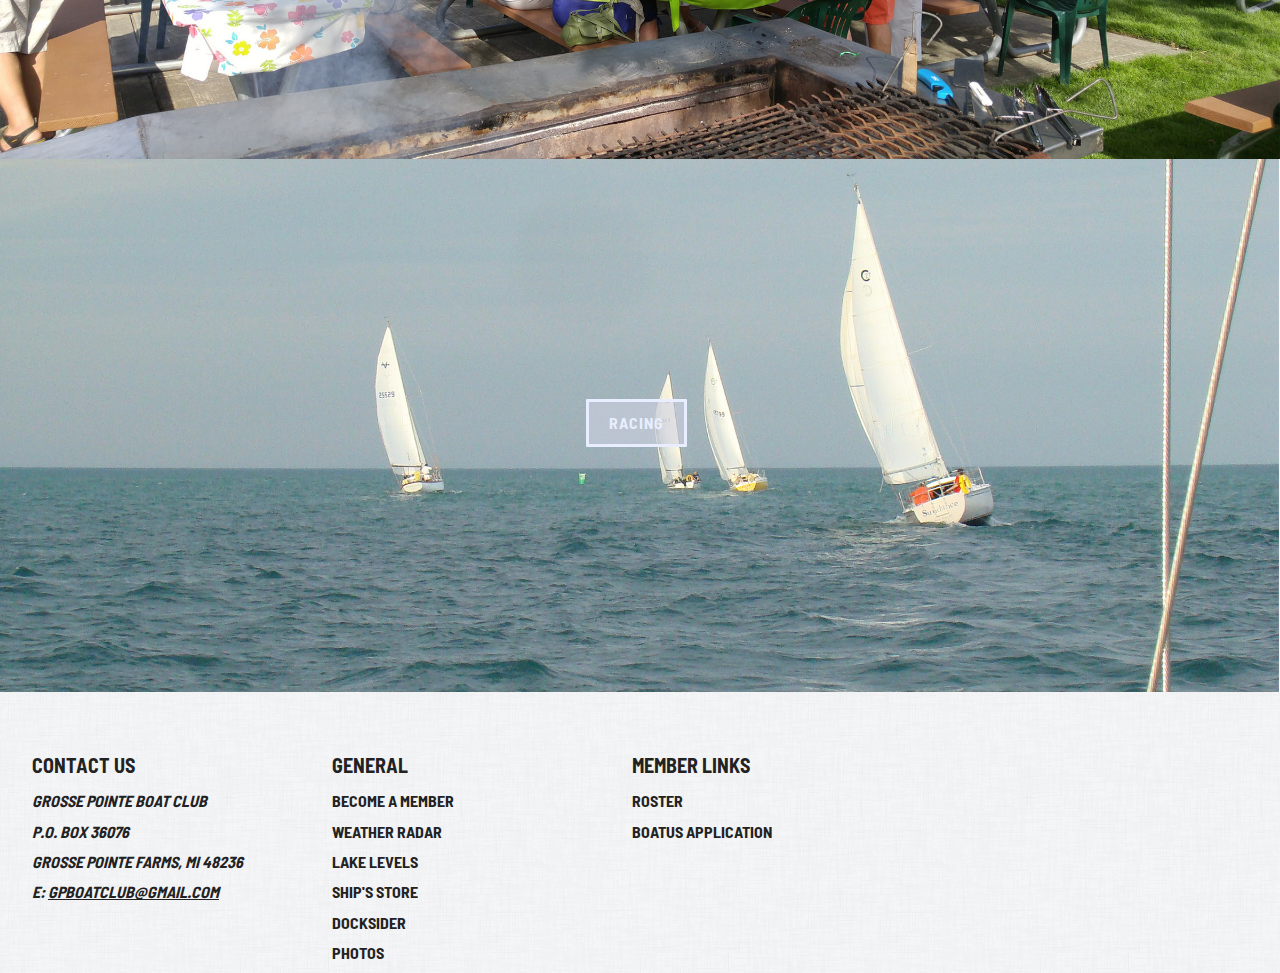
==== commit 5ad8369e: "Changed logo over to svg and changed footer h4 font size" ====
--- a/index.html
+++ b/index.html
@@ -38,7 +38,7 @@
     <!-- Nav Content -->
       <nav>
           <menu>
-            <a href="./index.html"><img class="logo mobile" src="img/gpbcFlagLogo.png" /></a>
+            <a href="./index.html"><img class="logo mobile" src="img/gpbcFlagLogo.svg" /></a>
             <a href='#' id="custom-toggle" class="nav-toggle" aria-hidden="false">Menu</a>
 
           </menu>
--- a/css/custom/global.css
+++ b/css/custom/global.css
@@ -504,6 +504,7 @@
 }
 footer h4 {
     margin: .7rem 0;
+    font-size: 1.25rem;
 }
 footer p {
     margin: .5rem 0px;
